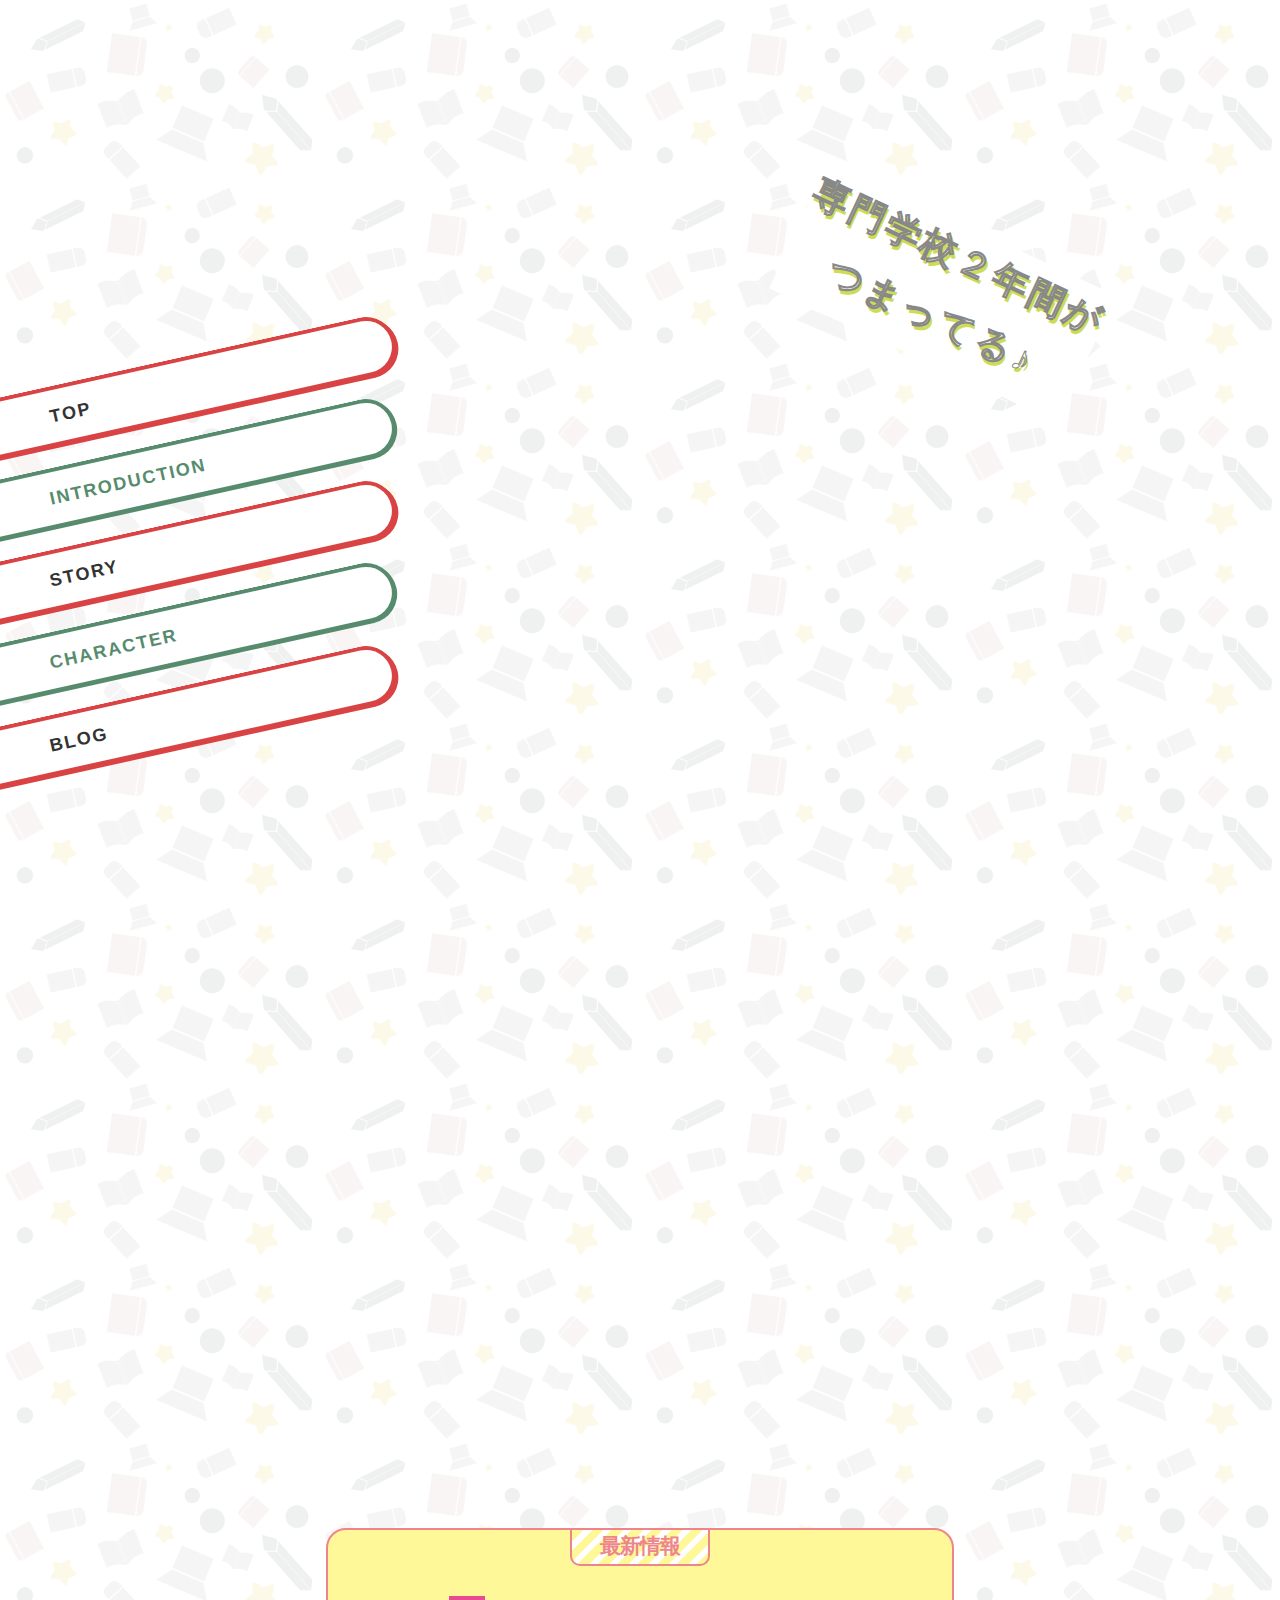
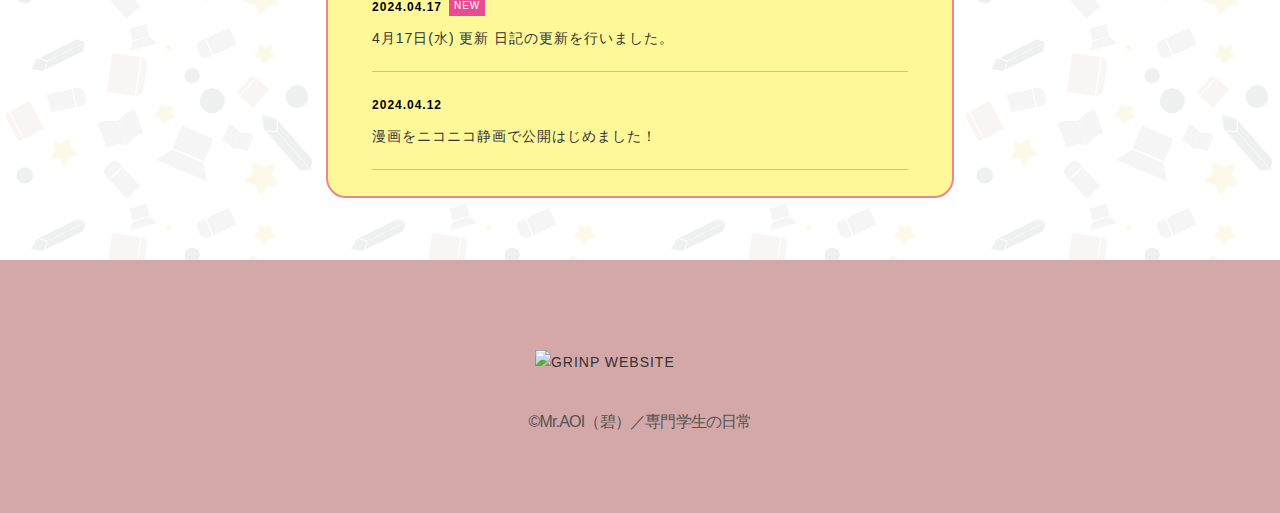
==== index.html @ 6075c00b "nav帯微修正" ====
<!DOCTYPE html>
<html lang="ja">

<head>
    <meta charset="utf-8">
    <title>専門学生の日常　-Senmongakusei no nichijo-</title>
    <meta name="description" content="専門学生の日常のコンセプトサイトです">

    <meta name="viewport" content="width=device-width,initial-scale=1.0">
    <!--==============レイアウトを制御する独自のCSSを読み込み===============-->
    <link rel="stylesheet" type="text/css"
        href="https://coco-factory.jp/ugokuweb/wp-content/themes/ugokuweb/data/reset.css">
    <link rel="stylesheet" type="text/css" href="css/style.css">
    <link rel="stylesheet" type="text/css" href="css/mobile.css">
    <link rel="stylesheet" type="text/css" href="css/nav.css">

</head>


<body>
    <div class="wrapper">
        <header id="header">
            <div class="hlogo"><span class="logo"><span class="hd">専門学生の日常</span></span></div>


            <div class="openbtn1"><span></span><span></span><span></span></div>



        </header>
        <section class="two-column">
            <nav class="pc-nav">
                <div class="pc-nav-div"><!--ナビの数が増えた場合縦スクロールするためのdiv※不要なら削除-->
                    <!--<ul> -->
                    <ul class="kaiten">
                        <li class="headerNavLists__item"><a class="navLink" href="index.html"><span class="navTxt">Top</span></a></li>
                       <!-- <li class="headerNavLists__item"><a class="navLink" href=""><span class="navTxt">About</span></a></li>-->
                        <li class="headerNavLists__item"><a class="navLink" href="intro.html"><span class="navTxt">Introduction</span></a></li>
                        <li class="headerNavLists__item"><a class="navLink" href="story.html"><span class="navTxt">Story</span></a></li>
                        <li class="headerNavLists__item"><a class="navLink" href="chara.html"><span class="navTxt">Character</span></a></li>
                        <li class="headerNavLists__item"><a target="_blank" rel="noopener noreferrer" class="navLink"
                                href="https://senmongakkou.blog"><span class="navTxt">Blog</span></a></li>
                    </ul>
                </div>
            </nav>
            <div class="key-visual"><!--キービジュアルArea　はじめ-->

                <div class="frame">
                    <div class="character-sub">
                        <div class="fuchidori">専門学校２年間が<br>つまってる♪</div>
                    </div>
                    <div class="overlap-group">
                        <img class="tobitani fadeUp delay-time04"src="img/character/tobitani.png" />
                        <img class="nanase fadeUp delay-time08" src="img/character/nanase.png" />
                        <img class="mashiro fadeUp delay-time06" src="img/character/mashiro.png" />
                        <img class="momoe fadeUp delay-time04" src="img/character/momoe.png" />       
                        <img class="shimoduki fadeUp delay-time10" src="img/character/shimoduki.png" />
                        <img class="syakeyama fadeUp delay-time02"  src="../img/character/syakeyama.png" />
                    </div>
                    <!--キービジュアルArea　おわり-->
                </div>
            </div>
        </section>
        <main id="main">

            <section><!--最新情報Area　はじめ-->

                <div class="sp_twitterWidget">
                    <h2 class="twi_h2"><span>最新情報</span></h2>

                        <div class="update-block scroller">
                            <dl class="update-box clearfix">
                                <dt class="update-date">2024.04.17</dt>
                                <dt class="update-new">NEW</dt>
                                <dd class="update-text"><a href="news/news20240222_01.html">4月17日(水) 更新
                                        日記の更新を行いました。</a></dd>
                            </dl>
                            <dl class="update-box clearfix">
                                <dt class="update-date">2024.04.12</dt>
                                <dd class="update-text"><a href="news/news20240112_01.html">漫画をニコニコ静画で公開はじめました！</a>
                                </dd>
                            </dl>
                            <dl class="update-box clearfix">
                                <dt class="update-date">2024.04.09</dt>
                                <dd class="update-text"><a href="10th/popup/">AmazonKindleでリサイズ版を公開中！</a></dd>
                            </dl>
                    </div>
                </div>
                <!--最新情報Area　おわり-->
            </section>

            <!--<section>--> <!--キャラ配置１--><!-- 
           <div class="mv_chara_momiji mv">
                <div class="mv_layer js-pmv layer02b" deta-depth="0.5">
                    <div class="mv_layerIn">
                        <picture>
                            <source srcset="./img/character/momoe.png" type="image">
                            <img src="./img/character/Resized/momoe.png">
                        </picture>
                    </div>
                </div>
                <div class="mv_layer js-pmv layer02b" deta-depth="0.7">
                    <div class="mv_layerIn">
                        <picture>
                            <source srcset="./img/character/nanase.png" type="image">
                            <img src="./img/character/Resized/nanase.png">
                        </picture>
                    </div>
                </div>
            </div>
        </section>-->
            <!--<section>--> <!--キャラ紹介ページArea--><!-- 
            <h2>Area 4</h2>
            <div class="container">
                <dl class="chara_syoukai">
                    <dt class="chara_syokai_contain">
                        <dd class="chara_item c_nanase">
                            <div class="picture c_nanase"> <img src="img/character/nanase.png"></div>
                            <p class="text">
                                シベリアン・ハスキーは、スピッツ族に属する犬種で、エスキモー犬の一種。<br>黒、黒青色、茶褐色、白までさまざまな色があり、真っ白なシベリアン・ハスキーはホワイト・ハスキーと呼ばれています。<br>また、どの色もお腹だけは白いものが多いです。
                            </p>
                        </dd>
                        <dd class="chara_item c_momoe">
                            <div class="picture c_momoe"> <img src="img/character/momoe.png"></div>
                            <p class="text">
                                シベリアン・ハスキーは、スピッツ族に属する犬種で、エスキモー犬の一種。<br>黒、黒青色、茶褐色、白までさまざまな色があり、真っ白なシベリアン・ハスキーはホワイト・ハスキーと呼ばれています。<br>また、どの色もお腹だけは白いものが多いです。
                            </p>
                        </dd>
                    </dt>
                </dl>
        </section>-->

            <!-- <section>--><!--日記例--><!-- 
            <div class="daily">
                <table summary="List_month">
                    <tbody>
                        <tr class="day">
                            <td class="read">
                                <div class="title">
                                    <a href="../story/01.html">4月</a>
                                </div>
                            </td>
                        </tr>
                    </tbody>
                </table>
          
                        <dd class="day">XX日
                            <p>12日</p>
                            <img src="dummy">
                            <p>この日は入学式、入学式緊張した～</p>
                            <div claas="button">この話を読む</div>
                        </dd>
                        <dd class="day">YY日
                            <p>15日</p>
                            <img src="dummy">
                            <p>この日は初授業、緊張した～</p>
                            <div claas="button">この話を読む</div>
                        </dd>
                    </dt>
            </div>

        </section>-->
            <!--/main-->
        </main>

        <footer id="footer">
            <!-- 	<div class="pc_mov">
                <div class=pc_mov_bgWrap>
                    <div id="btn_pc_mov_bgWrap"><div id="btn_pc_mov_bg"></div></div>
                </div>
                <button id="btn_pc_mov" class="js-movPlay"><span class="hd">PLAY MOVIE</span></button>
            </div> -->
            <!--   <div class="sp toTop"><a href="#" class="js-anchor"><span class="hd">Topへ戻る</span></a></div>-->
            <!--share用アイコン（工事中）
        <dl class="shareWrap js-shareWrap">
            <dt class="share_ttl">Share</dt>
            <dd class="shareLists__item is-twitter"><a href="URLHERE"
                    onclick="window.open(encodeURI(decodeURI(this.href)), 'tweetwindow', 'width=650, height=470, personalbar=0, toolbar=0, scrollbars=1, sizable=1'); return false;"
                    rel="nofollow" class="shareLists__link"><span class="hd">Twitter share</span></a></dd>
            <dd class="shareLists__item is-facebook"><a href="URLHERE"
                    onclick="window.open(this.href, 'FBwindow', 'width=650, height=450, menubar=no, toolbar=no, scrollbars=yes'); return false;"
                    class="shareLists__link"><span class="hd">Facebook share</span></a></dd>
            <dd class="shareLists__item is-line"><a href="URLHERE"
                    onclick="window.open(encodeURI(decodeURI(this.href)), 'linewindow', 'width=550, height=520,personalbar=0,toolbar=0,scrollbars=1,resizable=1'); return false;"
                    target="_blank" class="shareLists__link"><span class="hd">LINE share</span></a></dd>
        </dl>

        -->
            <div class="authorLink">
                <a href="http://grin.oops.jp/" title="GRINP Website" target="_blank" class="ah"><img width="50%"
                        src="./img/common/header.jpg" alt="GRINP WEBSITE"></a>
            </div>
            <p class="copyright">©Mr.AOI（碧）／専門学生の日常<br><br>
                <!--cookiepolicy <a href=""
                target="_blank">クッキーポリシーについて</a>-->

            </p>
        </footer>
    </div>
    <script src="https://code.jquery.com/jquery-3.4.1.min.js"
        integrity="sha256-CSXorXvZcTkaix6Yvo6HppcZGetbYMGWSFlBw8HfCJo=" crossorigin="anonymous"></script>
    <!--<script src="https://coco-factory.jp/ugokuweb/wp-content/themes/ugokuweb/data/5-1-14/js/5-1-14.js"></script>-->
    <script src="js/humbger.js"></script>
    <!--
  <script src="https://code.jquery.com/jquery-2.2.4.min.js"
  integrity="sha256-BbhdlvQf/xTY9gja0Dq3HiwQF8LaCRTXxZKRutelT44=" crossorigin="anonymous"></script>
  <script src="https://coco-factory.jp/ugokuweb/wp-content/themes/ugokuweb/data/5-1-14/js/5-1-14.js"></script>
-->
</body>

</html>
---- css/mobile.css ----
body,
div,
dl,
dt,
dd,
ul,
ol,
li,
p,
h1,
h2,
h3,
h4,
h5,
h6,
th,
td,
pre,
code,
blockquote,
form,
fieldset,
legend,
input,
textarea,
figcaption,
figure {
  margin: 0;
  padding: 0;
}

html,
body,
div,
span,
applet,
object,
iframe,
h1,
h2,
h3,
h4,
h5,
h6,
p,
blockquote,
pre,
a,
abbr,
acronym,
address,
big,
cite,
code,
del,
dfn,
em,
img,
ins,
kbd,
q,
s,
samp,
small,
strike,
strong,
sub,
sup,
tt,
var,
b,
u,
i,
center,
dl,
dt,
dd,
ol,
ul,
li,
fieldset,
form,
label,
legend,
table,
caption,
tbody,
tfoot,
thead,
tr,
th,
td,
article,
aside,
canvas,
details,
embed,
figure,
figcaption,
footer,
header,
hgroup,
menu,
nav,
output,
ruby,
section,
summary,
time,
mark,
audio,
video,
main {
  margin: 0;
  padding: 0;
  border: 0;
}

* {
  margin: 0;
  padding: 0;
  box-sizing: border-box;
  max-height: 999999px;
  outline: none;
}

h1,
h2,
h3,
h4,
h5,
h6 {
  font-size: 100%;
  font-weight: normal;
}

/*文字を非表示クラス*/
.hd {
  display: block;
  width: 0;
  height: 0;
  overflow: hidden;
}


body {
  -webkit-text-size-adjust: 100%;
  background-color: #fff;
  color: #535353;
  font-family: YakuHanRP, 'M PLUS Rounded 1c', "Yu Gothic", YuGothic, "Hiragino Kaku Gothic ProN", "メイリオ", Meiryo, sans-serif;
  font-feature-settings: "palt";
  font-size: 14px;
  font-weight: 400;
  letter-spacing: 0.07em;
  line-height: 1.8;
  word-wrap: break-word;
}

.wrapper {
  background-image: url("../img/common/bg.png");
  ;
  background-size: 25%;

  background-repeat: repeat;
  z-index: -99999;

  /*透明度をあげる*/
  background-color: rgba(255, 255, 255, 0.8);
  background-blend-mode: lighten;
}

#main {
  position: relative;
  margin: 0 auto;

}

/*=============================================================================*/
/*TITLE:Logo*/
/*ABOUT:ヘッダーのタイトルロゴ*/
/**/
/*=============================================================================*/
#header{
  display:flex;
   width: 100%;
  position: relative;
  height: 18vh;
}




.hlogo {
  /*ロゴ背景*/
  height: inherit;
  display: flex;
  z-index: 2;
   width: 64%;
  /*border-width: 0.5334vw;
  border-left-width: 0px;
  padding: 0 3.7334% 3.0667% 2.9334%;
/*s  margin-top: 11px;*/
top:50px;
right:100px;
margin:calc(50% - 50vw);
margin-left:10vw;
margin-top:50px;
}

.logo {
  display: flex;
  width: 400px;
  /*height:150px;*/
 /* padding-top: 86px;*/
  background: url(../img/common/logo.png) no-repeat center / 80%;
  /*contain*/
  /* 単一の画像、中央寄せかつ縮小 */
  position: relative;
  right: 10px;
  z-index: 2;
  padding-top: 14.3112%;
  margin-top:40px;
  margin:calc(50% - 50vw);
  margin-left:-10vw;
}


@media screen and (max-width: 767px) {
#header{
  display:flex;
   width: 100%;
  position: relative;
  height: 18vh;
}

  .hlogo {
    /*ロゴ背景*/
    height: inherit;
    display: flex;
    z-index: 2;
     width: 64%;
    /*border-width: 0.5334vw;
    border-left-width: 0px;
    padding: 0 3.7334% 3.0667% 2.9334%;
  /*s  margin-top: 11px;*/
  top:50px;
  right:100px;
  margin:calc(50% - 50vw);
  margin-left:10vw;
  margin-top:70px;
  }

  .logo {
    /*width: 1250px;*/
    display: flex;
    padding-top: 14.3112%;
    margin-top:40px;
    margin:calc(50% - 50vw);
  }
}




/*=============================================================================*/
/*TITLE:Kanban*/
/*ABOUT:サブタイトル*/
/**/
/*=============================================================================*/

.kanban{
  margin:0px auto;
  padding:50px 0;
  width: 60%;
}
@media screen and (max-width:749px){
  .kanban{
    margin:0px auto;
    padding:50px 0;
    width: 50%;
  }
}





/*=============================================================================*/
/*TITLE:NEWS*/
/*ABOUT:ニュースセクションのCSS*/
/**/
/*=============================================================================*/
a:link {
  text-decoration: none;
  color: #333333;
}

a:visited {
  text-decoration: none;
  color: #333333;
}

a:hover {
  text-decoration: underline;
  color: #333333;
}

a:active {
  text-decoration: underline;
  color: #333333;
}


  .twi_h2 {
    position: absolute;
    top: 0px;
    left: calc(50% - 70px);
    width: 140px;
    height: 36px;
    border: 2px solid #ee858c;
    border-top-width: 0;
    border-bottom-right-radius: 10px;
    border-bottom-left-radius: 10px;
    background-image: repeating-linear-gradient(-45deg, #fff899, #fff899 8px, transparent 0, transparent 14px);
    background-color: #fff;
    font-size: 1.3rem;
    line-height: 1;
    font-weight: 800;
    letter-spacing: -0.05em;
    text-align: center;
    color: #ee858c;
    padding-top:6px;
  }

  .sp_twitterWidget {
    width: 70%;
    margin: 7.3334% auto 7%;
    /* padding: ;*/
    border-radius: 20px;
    border: 2px solid #ee858c;
    position: relative;
    background-color: #fff899;
    padding: 42px 3.2% 24px;
    z-index: 3;
  }
  .update-block{
	/*	width: 450px;*/
		height: 305px;
		margin: 0 auto;
		padding: 25px 15px 0;
		overflow: auto;
		overflow-style: none; 
	}
	.update-block::-webkit-scrollbar {
		display: none;
	}
	.update-box{
		margin:0 0 1.6em;
		padding-bottom:1em;
		border-bottom:1px solid #bebebe;
	}
	.update-date{
		font-size:12px;
		font-weight: bold;
		color: #000;
		float: left;
		padding-bottom: 0.8em;
	}
	.update-new{
		font-size:10px;
		padding: 0.1em 0.5em;
		background: #e84b91;
		color: #ffffff;
		margin: -0.1em 0.7em 0 0.7em;
		float: left;
	}
	.update-text{
		font-size:14px;
		color: #000;
		line-height:1.5em;
		clear: both;
		padding-bottom: 0.6em;
	}



@media screen and (max-width: 767px) {
  .sp_twitterWidget {
    width: 85.3334%;
    margin: 7.3334% auto 7%;
    /* padding: ;*/
    border-radius: 20px;
    border: 2px solid #ee858c;
    position: relative;
    background-color: #fff899;
    padding: 42px 3.2% 24px;
    z-index: 3;
  }
}

@media screen and (max-width: 767px) {
  .twi_h2 {
    height: 32px;
    padding-bottom:6px;
  }
}



/*更新履歴のCSS*/
@media (max-width: 767px) {
  .update-block {
    width: 90%;
    height: 14em;
    margin: 0 auto;
    overflow: auto;
  }
}

@media (max-width: 767px) {
  .update-box {
    margin: 1.4em 0 1.4em;
    padding-bottom: 1em;
    border-bottom: 1px solid #bebebe;
    font-weight: bold;
  }
}

@media (max-width: 767px) {
  .update-date {
    font-size: 0.7em;
    color: #000;
    float: left;
    padding-bottom: 0.8em;
  }
}

@media (max-width: 767px) {
  .update-new {
    font-size: 10px;
    padding: 0.1em 0.5em;
    background: #e95194;
    color: #ffffff;
    margin: -0.1em 0.7em 0 0.7em;
    float: left;
  }
}

@media (max-width: 767px) {
  .update-text {
    font-size: 0.8em;
    font-weight: normal;
    color: #000;
    line-height: 1.5em;
    clear: both;
    padding-bottom: 0.6em;
  }
}

.clearfix:after {
  content: "";
  clear: both;
  display: block;
}

/*スクロールバー加工*/
.scroller {
 /* width: 400px;*/
  height: 200px;
  overflow-y: scroll;
  scrollbar-color: rebeccapurple green;
  scrollbar-width: thin;
}



/*copyright*/



/*=============================================================================*/
/*TITLE:sharelist*/
/*ABOUT:シェアアイコン（SNS)*/
/**/
/*=============================================================================*/
/**
 * shareLists
 */
.shareLists {
  display: flex;
}



@media screen and (max-width: 767px) {
  .share_ttl {
    width: 100%;
    text-align: center;
    font-size: 1.2rem;
    margin-right: 0;
    margin-bottom: 18px;
  }
}

/* item */
.shareLists__item {
  width: 20px;
  height: 20px;
  margin: 0 10px;
}

@media screen and (max-width: 767px) {
  .shareLists__item {
    width: 32px;
    height: 32px;
    margin: 0 20px;
  }
}


/* link */
.shareLists__link {
  display: flex;
  align-items: center;
  justify-content: center;
  width: 100%;
  height: 100%;
  position: relative;
  text-decoration: none;
}

@media screen and (min-width: 768px) {
  .shareLists__link {
    transition: transform .4s ease;
  }

  .shareLists__link:hover {
    transform: translateY(-3px);
  }
}


@media screen and (max-width: 767px) {

  .shareLists__item.is-twitter .shareLists__link:before,
  .shareLists__item.is-facebook .shareLists__link:before,
  .shareLists__item.is-line .shareLists__link:before {
    width: 40px;
    height: 40px;
  }
}





/*    mask-image: url(../img/common/icon_line.svg);で考えること*/
.shareLists__item.is-twitter .shareLists__link:before {
  width: 40px;
  height: 40px;
  -webkit-mask-image: url(../img/common/star.svg);
  mask-image: url(../img/common/star.svg);
}

.shareLists__item.is-facebook .shareLists__link:before {
  width: 40px;
  height: 40px;
  -webkit-mask-image: url(../img/common/star.svg);
  mask-image: url(../img/common/star.svg);
}

.shareLists__item.is-line .shareLists__link:before {
  width: 40px;
  height: 40px;
  -webkit-mask-image: url(../img/common/star.svg);
  mask-image: url(../img/common/star.svg);

}

.shareLists__link:hover:before {
  background-color: #ff0000;
}

.shareLists__link:before {
  content: "";
  background-color: #b0ffa5;
  display: block;
  -webkit-mask-repeat: no-repeat;
  mask-repeat: no-repeat;
  -webkit-mask-position: center;
  mask-position: center;
  -webkit-mask-size: 100%;
  mask-size: 100%;
  transition: background-color .4s ease;
}



/*=============================================================================*/
/*TITLE:chara_item*/
/*ABOUT:キャラクター紹介のセクション*/
/*▼注意点▼*/
/*chara_item>各キャラ固有設定*/
/*各キャラ固有設定>text*/
/*=============================================================================*/
/*chara紹介？*/
/*ずらしてデザイン*/
img {
  width: 100%;
  height: auto;
}

.chara_item {
  max-width: 900px;
  height: 1000px;
  width: 100%;
  margin: 50px auto;
  position: relative;
}

.chara_syoukai {
  margin: 0 1.5em;
}


.chara_item .picture:after {
  content: "";
  position: absolute;
  /*キャラクターの固有色影の位置*/
  right: -15px;
  bottom: 15px;
  opacity: calc(0.8);
  /*透明度*/

  display: block;
  -webkit-mask-repeat: no-repeat;
  mask-repeat: no-repeat;
  -webkit-mask-position: center;
  mask-position: center;
  -webkit-mask-size: 100%;
  mask-size: 100%;
  transition: background-color .4s ease;
  z-index: -1;
}




/*
.chara_item .rotate10{
  transform-origin: center;
  rotate: -10deg;
}
*/
.chara_item .transByImg {
  width: 200%;
  /*キャラクター幅だと、ノートの切れ端が途中で切れるので幅を拡大する*/
  position: relative;
  top: 40px;
  transform: translateY(400px);


}

@media screen and (max-width: 670px) {
  .chara_item .transByImg {
    transform: translateY(200px);
  }
}

@media screen and (max-width: 300px) {

  /*使うかわからないけど*/
  .chara_item .transByImg {
    transform: translateY(50px);
  }
}

.picture {
  height: inherit;
  /*★★連動箇所*/
  bottom: 40px;
  flex-shrink: 0;
  text-align: center;
  margin: 0 auto;
  position: relative;
  z-index: -11;
  filter: drop-shadow(16px -2px 0 rgba(0, 0, 0, 0.2));

}


/*キャラクタービジュアル（個別指定)*/
.chara_item .c_nanase:after {
  width: 100%;
  height: 100%;
  background-color: #856964;
  -webkit-mask-image: url(../img/character/nanase.png);
  mask-image: url(../img/character/nanase.png);
}

.c_momoe:after {
  width: 100%;
  height: 100%;
  background-color: #2c3672;
  -webkit-mask-image: url(../img/character/momoe.png);
  mask-image: url(../img/character/momoe.png);
}

/*dot模様をつけれないかなー？とか思ったけどわからん　
  .c_momoe:after{
    width: 100%;
    height: 100%;
    background-color: yellow;
    -webkit-mask-image: url(../img/common/dotted-mask.svg) luminance;
    mask-image: url(../img/common/dotted-mask.svg) luminance;
    mask-repeat: space;
}

*/
/*
  .picture::after {
    content: " ";
    position: absolute;
    right: -30px;
    bottom: -30px;
    width: 100%;
    height: 100%;
    background-color: #797777;
    z-index: -1;
  }
  */

/*キャラクター本文（共通）*/




.chara_head {
  /* 最小1.8rem | SP:2rem | TB:2.5rem | PC:3rem | 最大3.2rem */
  /*font-size: 24px;/*clamp(1.8rem, calc(1.25vw + 1.5rem), 3.2rem);*/
  line-height: 1.4091;
  font-weight: 800;
  margin-bottom: 24px;
}




.chara_head_name {
  font-family: "Zen Maru Gothic", serif;
  font-weight: 400;
  font-style: normal;
  margin-bottom: 40px;

  /* 最小1.8rem | SP:2rem | TB:2.5rem | PC:3rem | 最大3.2rem */
  font-size: clamp(28px, calc(1.25vw + 36px), 48px);

  line-height: 1.4091;
  font-weight: 800;
  color: #965d5d;
}

.chara_head_name_kana {
  font-family: "Manrope", sans-serif;
  font-optical-sizing: auto;
  font-weight: 300;
  /*200-800*/
  letter-spacing: 0.1em;
  font-stretch: semi-condensed;
  font-style: normal;
  color: pink;

  font-size: clamp(24px, calc(1.25vw + 18px), 36px);
  top: -10px;
  left: 30px;
  position: relative;
}

/*キャラクター本文（個別）*/
.c_nanase {
  color: #965d5d;
}

.img_nanase {
  width: 50%;
  height: inherit;
  margin: 0 auto;
  background-size: 100%;
  background-image: url(../img/character/mashiro_2.png);
}

.img_tobitani{
  width: 25%;
  height: inherit;
  margin: 0 auto;
  background-size: 100%;
  background-image: url(../img/character/tobitani_2.png);
}




.text {
  position: relative;
  left: -25%;
  ;
  margin: 0 auto;

  line-height: 1.8;
 /* font-size: 18px;*/
  z-index: 1;
  display: inline-block;
  flex-direction: column;

  padding: 40px;
  /*★★連動箇所*/

  text-align: left;


  background-image: url("../img/character/text_bg.png");
  background-repeat: repeat-y;
  background-size: 100%;
  filter: drop-shadow(10px 10px 0px rgb(155, 152, 124, 0.15));
  filter: drop-shadow();

  transform-origin: left top;
  /*基準左上*/
  rotate: -10deg;

}


.text p {
  /*キャラ紹介の本文部分*/
  font-size: 18px;
  font-weight: 400;
  line-height: 2.0em;
  color: #965d5d;
  box-sizing: border-box;
  margin-top: 50px;
}

@media screen and (min-width:400px) and (max-width: 800px) {
  /*使うかわからないけど*/

  .text {
    position: relative;
    left: -25%;
   /* width: 350px;*/
    margin: 0 auto;
    line-height: 1.8;
   /* font-size: 60px;*/
    z-index: 1;
    display:inline-block;
    flex-direction: column;

    padding: 40px;
    /*★★連動箇所*/
    text-align: left;
    background-image: url("../img/character/text_bg.png") ;
    background-repeat: repeat-y;
    background-size: 100%;
 
    filter: drop-shadow(10px 10px 0px rgb(155, 152, 124, 0.15));
    filter: drop-shadow();

    transform-origin: left top;
    /*基準左上*/
    rotate: -10deg;
    
 
  }


  .chara_head {
    /* 最小1.8rem | SP:2rem | TB:2.5rem | PC:3rem | 最大3.2rem */
    /*font-size: 24px;/*clamp(1.8rem, calc(1.25vw + 1.5rem), 3.2rem);*/
    line-height: 1.4091;
    font-weight: 800;
    margin-bottom: 0px;
  }

  .chara_head_name {
    font-family: "Zen Maru Gothic", serif;
    font-weight: 400;
    font-style: normal;
    margin-bottom: 10px;

    /* 最小1.8rem | SP:2rem | TB:2.5rem | PC:3rem | 最大3.2rem */
    font-size: 36px ;
    line-height: 1.4091;
    font-weight: 800;
    color: #965d5d;
 
  }

  .chara_head_name_kana {
    font-family: "Manrope", sans-serif;
    font-optical-sizing: auto;
    font-weight: 300;
    /*200-800*/
    letter-spacing: 0.1em;
    font-stretch: semi-condensed;
    font-style: normal;


    font-size: 24px;
    left: 10px !important;
    position: relative;
 
  }

  .text p {
    /*キャラ紹介の本文部分*/
    font-size: 16px;
    font-weight: 400;
    line-height: 2.0em;
    color: #965d5d;
    height: auto;
    box-sizing: border-box;
    margin-top: 40px;
  }
}

@media screen and (max-width: 400px) {
  /*使うかわからないけど*/

  .text {
    position: relative;
    left: -25%;
    ;
    margin: 0 auto;

    line-height: 1.8;
   /* font-size: 18px;*/
    z-index: 1;
    display: inline-block;
    flex-direction: column;

    padding: 10px;
    /*★★連動箇所*/

    text-align: left;


    background-image: url("../img/character/text_bg.png");
    background-repeat: repeat-y;
    background-size: 100%;
    filter: drop-shadow(10px 10px 0px rgb(155, 152, 124, 0.15));
    filter: drop-shadow();

    transform-origin: left top;
    /*基準左上*/
    rotate: -10deg;
   
  }


  .chara_head {
    /* 最小1.8rem | SP:2rem | TB:2.5rem | PC:3rem | 最大3.2rem */
    /*font-size: 24px;/*clamp(1.8rem, calc(1.25vw + 1.5rem), 3.2rem);*/
    line-height: 1.4091;
    font-weight: 800;
    margin-bottom: 0px;
  }

  .chara_head_name {
    font-family: "Zen Maru Gothic", serif;
    font-weight: 400;
    font-style: normal;
    margin-bottom: 10px;

    /* 最小1.8rem | SP:2rem | TB:2.5rem | PC:3rem | 最大3.2rem */
    font-size: 10px ;
    line-height: 1.4091;
    font-weight: 800;
    color: #965d5d;
  }

  .chara_head_name_kana {
    font-family: "Manrope", sans-serif;
    font-optical-sizing: auto;
    font-weight: 300;
    /*200-800*/
    letter-spacing: 0.1em;
    font-stretch: semi-condensed;
    font-style: normal;


    font-size: 9px !important;
    top: -10px;
    left: 10px !important;
    position: relative;
  }

  .text p {
    /*キャラ紹介の本文部分*/
    font-size: 5px;
    font-weight: 400;
    line-height: 2.0em;
    color: #965d5d;
    height: auto;
    box-sizing: border-box;
    margin-top: 5px;
  }
}



/*.c_nanase .text {
    color: #000000;
    background: #fff6e3;
    border: 10px solid #81381d;
    border-left-width: 0px;
    border-top-width: 0px;
    border-radius: 10vw;
    border-bottom-right-radius: 10vw;
  }
  */

.c_momoe .text {
  color: #000000;
  background: #eae4ff;
  border: 10px solid #2f1d81;
  border-left-width: 0px;
  border-top-width: 0px;
  border-radius: 100px;
  border-bottom-right-radius: 100px;
}



/*
.chara_head_name{
color:blue;
}
.chara_head_name_kana
{
color:pink;
font-size: 12px;;
}
.chara_head_lines
{
color:red;
}
*/




/*=============================================================================*/
/*TITLE:key_visual_character*/
/*ABOUT:キービジュアルのつけたし文字*/
/*様々なキャッチコピーや文言を表記する*/
/*=============================================================================*/

.character-sub .fuchidori{
  /*フォント*/
  font-family: "Zen Maru Gothic", sans-serif;
  font-size: 36px;
  font-weight: 800;
  font-style: normal;
  letter-spacing: 0.1em;


  width: fit-content;
  position: relative;
  top: 60px;
  left: 400px;
  transform-origin: center;
  transform: rotate(25deg);

  background: #fff;
  text-align: center;

}

.fuchidori {
  font-weight: bold;
  font-size: 70px;
  color: rgba(0, 0, 0, 0);
  text-shadow: 3px 3px 0 #cd5;
  -webkit-text-stroke: 1px #888;
  padding: 0 0 10px;
}

.fuchidori2 {
  font-weight: bold;
  font-size: 60px;
  color: rgba(0, 0, 0, 0);

  text-shadow: 3px 3px 0 #9db;
  -webkit-text-stroke: 1px #888;
  
}

/*=============================================================================*/
/*TITLE:key_visual*/
/*ABOUT:キービジュアル*/
/*figmaからHTML,CSS生成のため絶対値で設定している*/
/*=============================================================================*/
/*figma->トップ*/



.frame .overlap-group {
  position: relative;
  width: 748px;
  height: 1322px;
  top: 5px;
  left: 20px;
  margin:0 auto;
}

.frame .syakeyama {
  position: absolute;
  width: 435px;
  height: 644px;
  top: 58px;
  left: 0;
  object-fit: cover;
}

.frame .tobitani {
  position: absolute;
  width: 465px;
  height: 662px;
  top: 534px;
  left: 24px;
  object-fit: cover;
}

.frame .momoe {
  position: absolute;
  width: 310px;
  height: 620px;
  top: 702px;
  left: 191px;
  object-fit: cover;
}

.frame .mashiro {
  position: absolute;
  width: 353px;
  height: 823px;
  top: 0;
  left: 85px;
  object-fit: cover;
}

.frame .nanase {
  position: absolute;
  width: 414px;
  height: 777px;
  top: 126px;
  left: 334px;
  object-fit: cover;
}

.frame .shimoduki {
  position: absolute;
  width: 449px;
  height: 582px;
  top: 364px;
  left: 276px;
  object-fit: cover;
}

@media screen  and (max-width:769px){
  .frame .overlap-group {
    position: relative;
    width: 748px;
    height: 1322px;
    top: 5px;
    left: 20px;
  }
  
  .frame {
    width: 768px;
    height: 1378px;
  
  }
}

/*=============================================================================*/
/*TITLE:footer*/
/*ABOUT:フッターのCSS*/
/**/
/*=============================================================================*/
#footer {
  position: relative;
  height: auto;
  padding: 32px 0 48px;
}

@media screen and (max-width: 767px) {
  #footer {
    position: relative;
    height: auto;
    padding: 32px 0 48px;
  }
}

#footer {
  background: #d4a8a8;
}


@media screen and (max-width: 767px) {
  .shareWrap {

    flex-wrap: wrap;
    justify-content: center;
    position: relative;
    bottom: unset;
    left: unset;
  }
}

.shareWrap {
  display: flex;
  text-align: center;
  bottom: 14px;
  z-index: 10;
}



.authorLink a {
  display: block;
}


/** FOOTER BNR **/
.authorLink {
  position: relative;
  margin:0 auto;
  width: 210px;
 /* bottom: 12px;

  height: 52.5px;*/
  z-index: 5;
}

.authorLink a {
  display: block;
}

.authorLink a img {
  width: 100%;
}

.authorLink {
  position: relative;
  margin: 58px auto 0;
}

.copyright {
  padding-top: 32px;
  font-size: 1rem;
  right: unset;
  bottom: unset;
  width: 100%;
  text-align: center;
  position: relative;
  letter-spacing: -0.05em;
}

@media screen and (max-width: 767px) {
  .authorLink {
    position: relative;
    margin: 58px auto 0;
  }

  .copyright {
    padding-top: 16px;
    font-size: 1rem;
   
}
}
@media screen and (min-width:767px){
  .pc-main{
   /* display: flex;*/
    position: relative;
    width: 60%;
    margin-left:5%;
}
}


/*=============================================================================*/
/*TITLE:キャラアニメーション*/
/*ABOUT:下からキャラがアニメーションする*/
/**/
/*=============================================================================*/

/*キャラのアニメーション*/
/* 下から */

.fadeUp{
  animation-name:fadeUpAnime;
  animation-duration:0.5s;
  animation-fill-mode:forwards;
  opacity:0;
  }
  
  @keyframes fadeUpAnime{
    from {
      opacity: 0;
    transform: translateY(100px);
    }
  
    to {
      opacity: 1;
    transform: translateY(0);
    }
  }

  .delay-time02{
    animation-delay: 0.2s;
    }
    
    .delay-time04{
    animation-delay: 0.4s;
    }

    .delay-time06{
      animation-delay: 0.6s;
      }

      .delay-time08{
        animation-delay: 0.8s;
        }
        .delay-time10{
          animation-delay: 1.0s;
          }
          .item{
          position: absolute;
          transition: all .1s; 
          z-index: 5;}

          .wrap{
            position: relative;
            perspective: 50em;
          }


          /*https://bagelee.com/programming/perspective-mouse-interaction/*/
          /*マウスで動くアニメーション（まだ動かない。原因わからん）*/
.wrap{
  position: relative;
  perspective: 50em; 
}
---- css/nav.css ----
/*========= ナビゲーションのためのCSS ===============*/

#g-nav {
    /*position:fixed;にし、z-indexの数値を大きくして前面へ*/
    position: fixed;
    z-index: 999;
    /*ナビのスタート位置と形状*/
    top: 0;
    right: -120%;
    width: 100%;
    height: 100vh;
    /*ナビの高さ*/
    background: #999;
    /*動き*/
    transition: all 0.6s;
    background: rgba(107, 44, 44, 0.7);
    /*背景を少し透過させる*/
    padding: 200px 0;
}

/*アクティブクラスがついたら位置を0に*/
#g-nav.panelactive {
    right: 0;
    opacity: 1;
    z-index: 999;
}

/*ナビゲーションの縦スクロール*/
#g-nav.panelactive #g-nav-list {
    /*ナビの数が増えた場合縦スクロール*/
    /*position: fixed;*/
    z-index: 999;
    width: 100%;
    height: 100vh;
    /*表示する高さ*/
    overflow: auto;
    -webkit-overflow-scrolling: touch;
}

/*========= ボタンのためのCSS ===============*/
@media screen and (max-width:479px) {


    .openbtn1 {
        position: fixed;
        z-index: 9999;
        /*ボタンを最前面に*/
        top: 10px;
        right: 10px;
        cursor: pointer;
        width: 50px;
        height: 50px;
    }

    /*×に変化*/
    .openbtn1 span {
        display: inline-block;
        transition: all .4s;
        position: absolute;
        left: 14px;
        height: 3px;
        border-radius: 2px;
        background-color: #666;
        width: 45%;
    }

    .openbtn1 span:nth-of-type(1) {
        top: 15px;
    }

    .openbtn1 span:nth-of-type(2) {
        top: 23px;
    }

    .openbtn1 span:nth-of-type(3) {
        top: 31px;
    }

    .openbtn1.active span:nth-of-type(1) {
        top: 18px;
        left: 18px;
        transform: translateY(6px) rotate(-45deg);
        width: 30%;
    }

    .openbtn1.active span:nth-of-type(2) {
        opacity: 0;
    }

    .openbtn1.active span:nth-of-type(3) {
        top: 30px;
        left: 18px;
        transform: translateY(-6px) rotate(45deg);
        width: 30%;
    }

}


/*ナビゲーション*/


/*リストのレイアウト設定*/

#g-nav li {
    list-style: none;
    text-align: center;
}

#g-nav li a {
    color: #333;
    text-decoration: none;
    padding: 10px;
    display: block;
    text-transform: uppercase;
    letter-spacing: 0.1em;
    font-weight: bold;
}

/**
 * headerNav
 */
.headerNavLists__item {
    width: 37vw;/*280px;   /*nav帯の長さはここで調整*/

    display: inline-block;
    padding-right: 9.334%;
    position: relative;
    margin-bottom: 5.6667%;
    pointer-events: none;
    z-index: 2;
}

.navLink {
    display: inline-block;
    width: 100%;
    position: relative;
    border-top-right-radius: 50px;
    border-bottom-right-radius: 50px;
    border: 4px solid #D94343;
    border-left-width: 0px;
    color: #D94343;
    padding: 12px 0 0px 20px;
    font-size: 18px;
    /*line-height: 1;*/
    letter-spacing: -0.05em;
    text-decoration: none;
    position: relative;
    background-color: #fff;
    transition: .3s ease;
    pointer-events: auto;
}

.navLink:before {
    content: '';
    position: absolute;
    top: -4px;
    left: -4px;
    right: -3px;
    bottom: -3px;
    border-top-right-radius: 50px;
    border-bottom-right-radius: 50px;
    box-shadow: 3px 3px #D94343;
}

.navLink:after {
    content: '';
    position: absolute;
    top: 0;
    bottom: 0;
    left: 0;
    width: 0;
    background-color: #D94343;
    border-top-right-radius: 50px;
    border-bottom-right-radius: 50px;
    transition: .3s ease;
    z-index: 1;
}

.headerNavLists__item:hover a {
    color: #fff;
}

/*
.navLink:hover::after,
.headerNavLists__item.is-active .navLink:after {
    width: 100%;
}

.navLink:hover,
.headerNavLists__item.is-active .navLink {
    color: #926453;
}

*/


/** NAV偶数 **/
.headerNavLists__item:nth-of-type(even) .navLink {
    border-color: #568C6D;
    color: #568C6D;
}

.headerNavLists__item:nth-of-type(even) .navLink:before {
    box-shadow: 2px 2px #568C6D;
}



.headerNavLists__item:nth-of-type(even) .navLink:after,
.headerNavLists__item:nth-of-type(even) .navLink.is-active:after {
    /*color:#fff;*/
    background-color: #78ac89;
    /*-index: 1;*/
}

.headerNavLists__item:nth-of-type(even) .navLink:hover,
.headerNavLists__item.is-active:nth-of-type(even) .navLink {
    color: #FFF;
}



.headerNav {
    position: relative;
    z-index: 1;
}



.headerNavLists__item:before {
    max-width: 120px;
    max-height: 56px;
    width: 16vw;
    height: 7.466vw;
    top: calc(50% - 3.733vw);
    right: 0.6667vw;
}

/*.navLink{
        border-width: 0.5334vw;
        border-left-width: 0px;
        font-size: 4.5334vw;
        padding: 2.6667vw 0 2.6667vw 8.5334vw;
        pointer-events: auto;
    }
    */
.navLink:before {
    content: '';
    position: absolute;
    top: -4px;
    left: -4px;
    right: -3px;
    bottom: -3px;
    border-top-right-radius: 50px;
    border-bottom-right-radius: 50px;
    box-shadow: 3px 3px #D94343;
}

.navLink:after {
    content: '';
    position: absolute;
    top: 0;
    bottom: 0;
    left: 0;
    width: 0;
    background-color: #D94343;
    border-top-right-radius: 50px;
    border-bottom-right-radius: 50px;
    transition: .3s ease;
}

.navLink:hover::after,
.headerNavLists__item.is-active .navLink:after {
    width: 100%;
}

/*
.navLink:hover,
.headerNavLists__item.is-active .navLink {
    color: #926453;
}
*/
.header.is-active .navLink {
    pointer-events: auto;
}

.navTxt span {
    font-size: 3.2vw;
}

@media screen and (min-width:480px) {
    /*PCサイズの場合はハンバーガーメニューにしない*/
}

/**
* navBtn
*/
@media screen and (max-width:767px) {

    .header__navBtn {
        display: flex;
        align-items: center;
        justify-content: center;
        width: 100%;
        height: 100%;
        position: relative;
    }
}




   /*=============================================================================*/
/*TITLE:メニューnav(PC)*/
/*ABOUT:メニューナビゲーションのアニメーション設定も兼ねる*/
/**/
/*=============================================================================*/

/*PCの場合*/
.pc-nav {
    display: none;
    /*animation: fadeIn 0.5s ease 0.2s 1 normal backwards;*/
    transition: 1s;
 
  /*  transform: translateX(-20px);*/
}

/*PC-nav要素ごとに回転を加える*/    
 .kaiten li{
    transform: rotate(-12.5deg);
 /* transform: rotate(-12.5deg);*/

 }

.pc-nav li:first-child {
  
    animation: fadeIn 1s ease-out 0.3s 1 normal backwards;
    
  }
  .pc-nav li:nth-child(2) {
    animation: fadeIn 1.2s ease-out 0.5s 1 normal backwards;
  }
  .pc-nav li:nth-child(3) {
    animation: fadeIn 1.4s ease-out 0.7s 1 normal backwards;
  }
  .pc-nav li:nth-child(4) {
    animation: fadeIn 1.6s ease-out 0.9s 1 normal backwards;
  }
  .pc-nav li:nth-child(5) {
    animation: fadeIn 1.8s ease-out 1.1s 1 normal backwards;
  }
  .pc-nav li:nth-child(6) {
    animation: fadeIn 2.0s ease-out 1.3s 1 normal backwards;
  }

.two-column {
    display: flex;
    height: 1200px;
    height: 1300px;
    /*PC版navとkeyvisualの高さを設定する*/
}

.bg-green{

    height: inherit;
    position: relative;
  
 
}

/*TITLE:nav背景アニメーション*/

/*背景だけ乗算効果を与える*/
/*https://note.com/mitsuru_h_cc/n/n379e3ffabf94*/
.bg-green:before{
    display:block;
    content:'';
    width:100%;
    height:100%;
    position:absolute;
    top:0;
    border-top-right-radius: 40px;
    border-bottom-right-radius: 40px;
    background-color: #568C6D;
    mix-blend-mode:multiply;
    opacity: 0.8;
  }

  .bg-green:before {
    padding: 10px;
    animation: fadeInBg 0.8s ease 0.5s 1 normal backwards;
  }
   
  @keyframes fadeIn {
    from {
      opacity: 0;
    
      transform: translateX(-20px);
    }
    to {
      opacity: 1;
      transform: translateX(0);
      transform: rotate(-12.5deg);
  
    }
  }

  @keyframes fadeInBg {
    from {
      opacity: 0;
    
      transform: translateX(-20px);
    }
    to {
      opacity: 1;
      transform: translateX(0);
  
    }
  }
@media screen and (min-width:479px) {
    .pc-nav {
        /* background-color: #568C6D;*/
        /*適応範囲確認用*/
        display: inline-block;
        height: inherit;
    }

    .pc-nav {
       width: 30%;
        padding-top: 15%;
        position: relative;/*これないとleftが効かない*/
        left: -3%;/*.kaiten適用時　nav帯の位置調整で必須*/
    }

    .key-visual{
        display: flex;
        width: 70%;
    }

    main {
        width: 70% !important;
        margin: none !important;
        position: relative !important;
    }

    /*navの文字まわり設定*/
    .pc-nav-div li a {
        color: #333;
        text-decoration: none;
        padding: 10px;
        display: block;
        text-transform: uppercase;
        letter-spacing: 0.1em;
        font-weight: bold;
    }

}

.navTxt{
    position: relative;
    z-index: 2;
    padding-left: 18%;/*.kaiten適用時　nav帯と文字位置調整のため必要*/
}
.navTxt span{
    font-size: 14px;
    padding-left: 8px;
}
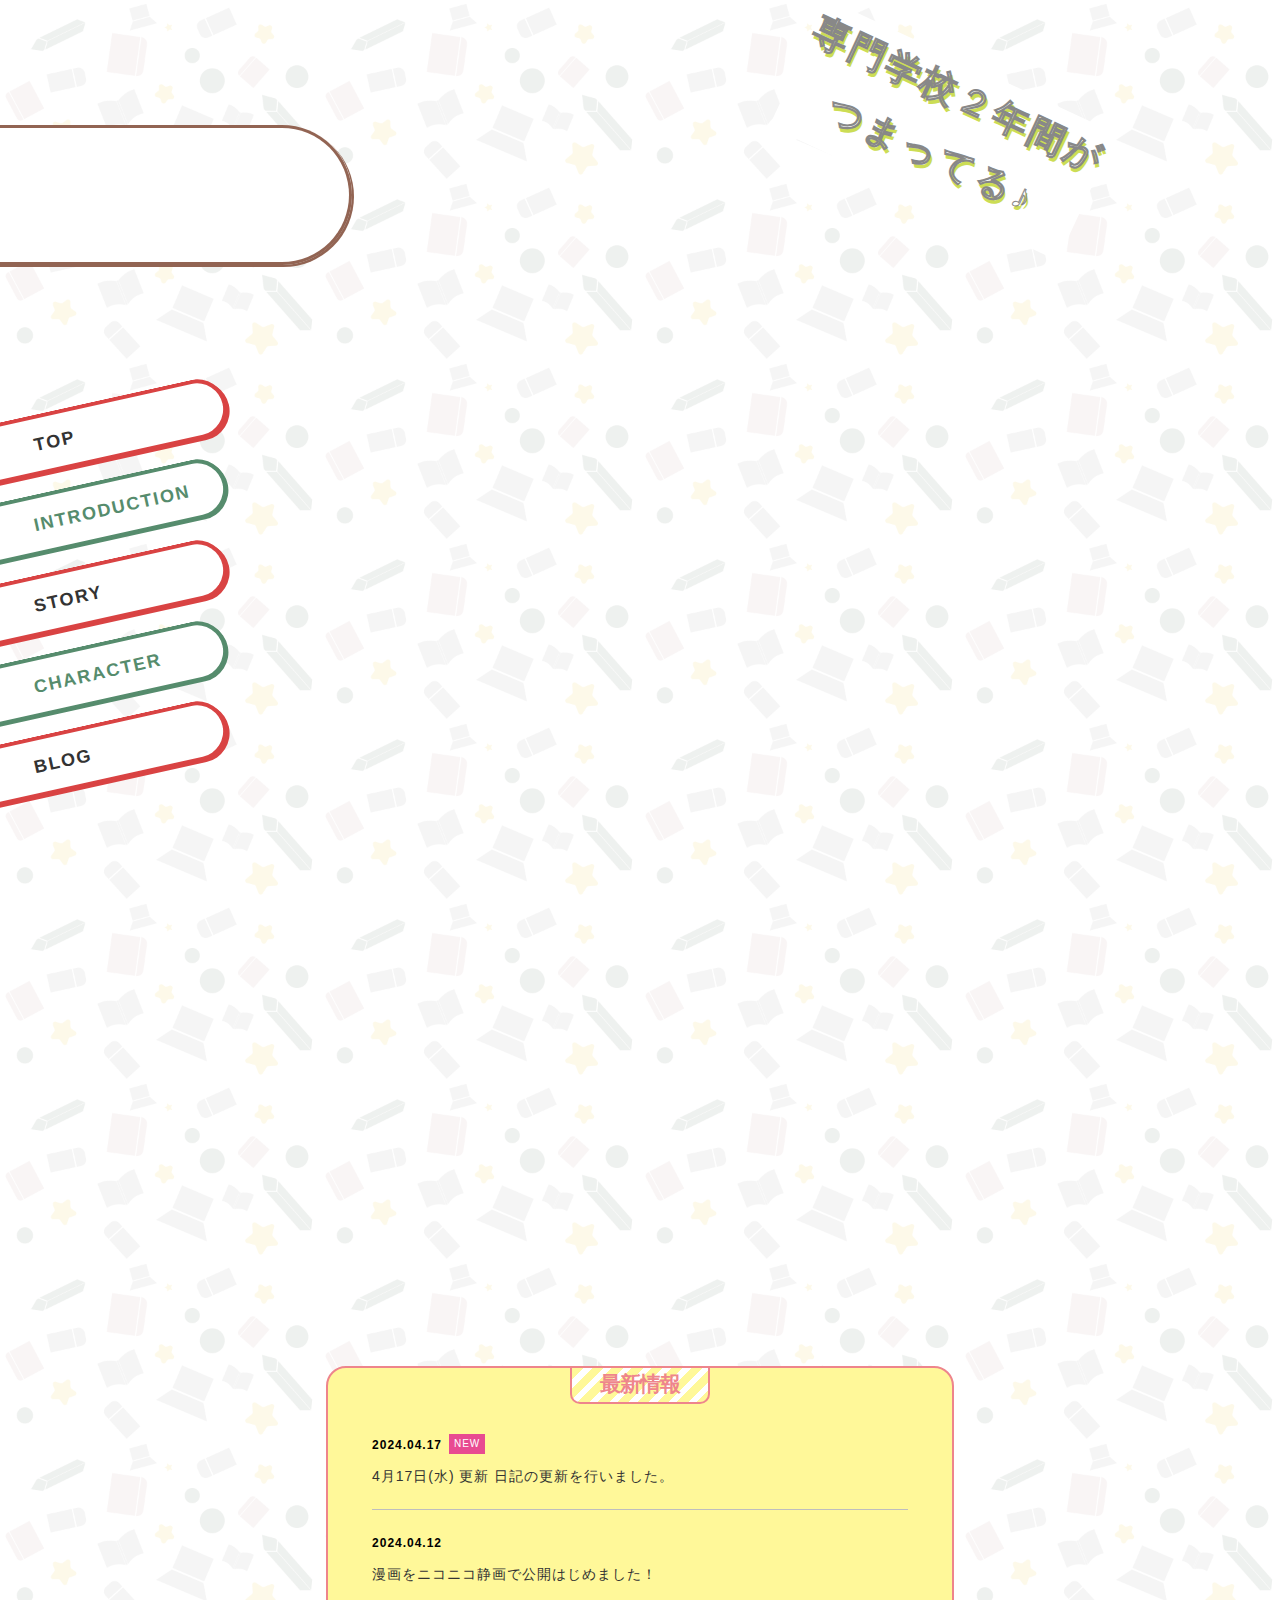
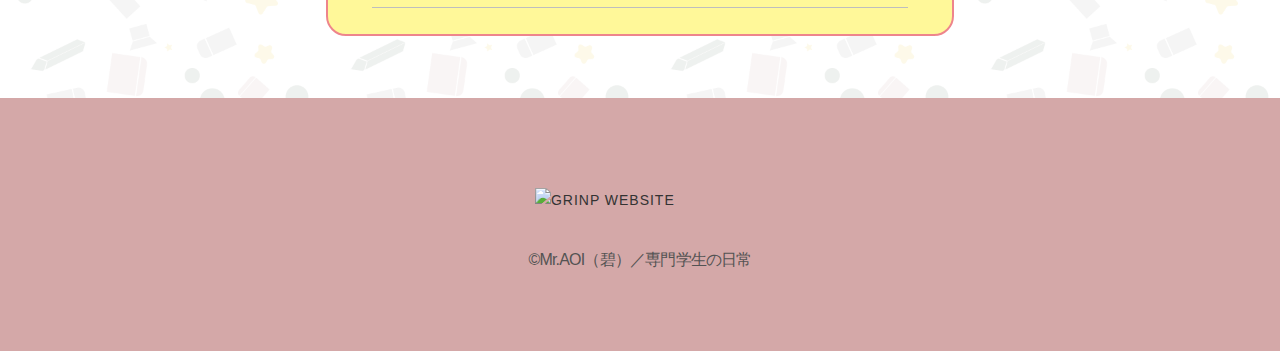
==== commit 1a536235: "navデザイン修正" ====
--- a/index.html
+++ b/index.html
@@ -24,12 +24,25 @@
 
 
             <div class="openbtn1"><span></span><span></span><span></span></div>
-
+            <nav id="g-nav">
+                <div id="g-nav-list"><!--ナビの数が増えた場合縦スクロールするためのdiv※不要なら削除-->
+                    <ul>
+                        <li class="headerNavLists__item"><a class="navLink" href="index.html"><span class="navTxt">Top</span></a></li>
+                        <li class="headerNavLists__item"><a class="navLink" href="intro.html"><span class="navTxt">Introduction</span></a></li>
+                        <li class="headerNavLists__item"><a class="navLink" href="story.html"><span class="navTxt">Story</span></a></li>
+                        <li class="headerNavLists__item"><a class="navLink" href="chara.html"><span class="navTxt">Character</span></a></li>
+                        <li class="headerNavLists__item"><a target="_blank" rel="noopener noreferrer" class="navLink"
+                                href="https://senmongakkou.blog"><span class="navTxt">Blog</span></a></li>
+                    </ul>
+                </div>
+            </nav>
 
 
         </header>
         <section class="two-column">
             <nav class="pc-nav">
+                <div class="logo-nav-bg">
+                    <div class="logo-nav"></div>
                 <div class="pc-nav-div"><!--ナビの数が増えた場合縦スクロールするためのdiv※不要なら削除-->
                     <!--<ul> -->
                     <ul class="kaiten">
--- a/css/mobile.css
+++ b/css/mobile.css
@@ -186,6 +186,13 @@
   position: relative;
   height: 18vh;
 }
+@media screen and (min-width:479px) {
+  #header{
+    display:none;
+
+  }
+}
+
 
 
 
@@ -1193,6 +1200,7 @@
   position: relative;
   height: auto;
   padding: 32px 0 48px;
+  z-index: 3;
 }
 
 @media screen and (max-width: 767px) {
@@ -1286,6 +1294,7 @@
     position: relative;
     width: 60%;
     margin-left:5%;
+    height: 100%;
 }
 }
 
--- a/css/nav.css
+++ b/css/nav.css
@@ -121,9 +121,9 @@
  * headerNav
  */
 .headerNavLists__item {
-    width: 37vw;/*280px;   /*nav帯の長さはここで調整*/
-
-    display: inline-block;
+    width: /*37vw;*/280px;   /*nav帯の長さはここで調整*/
+
+    display: flex;
     padding-right: 9.334%;
     position: relative;
     margin-bottom: 5.6667%;
@@ -132,7 +132,7 @@
 }
 
 .navLink {
-    display: inline-block;
+    display: flex;
     width: 100%;
     position: relative;
     border-top-right-radius: 50px;
@@ -317,6 +317,53 @@
 /**/
 /*=============================================================================*/
 
+/*=============================================================================*/
+/*ロゴ*/
+/*=============================================================================*/
+ /* Logo */
+ .logo-nav-bg{
+    width: 390px;
+    height: 140px;
+    border: 3px solid #926453;
+    border-left-width: 0px;
+    border-top-right-radius: 100px;
+    border-bottom-right-radius: 100px;
+    padding: 5px 10px 5px 20px;
+    position: relative;
+    background-color: #fff;
+  /*  background-image: repeating-linear-gradient(-45deg,#fff899, #fff899 16px,transparent 0, transparent 28px);*/
+    margin-bottom: 40%;
+}
+
+.logo-nav-bg:before{
+    content: '';
+    position: absolute;
+    top: -4px;
+    left: -4px;
+    right: -3px;
+    bottom: -3px;
+    border-top-right-radius: 100px;
+    border-bottom-right-radius: 100px;
+    box-shadow: 2px 2px #926453;
+}
+
+.logo-nav{
+    display: flex;
+    width: 370px;   /*ちょい小さめ*/
+    height:120px;
+   /* padding-top: 86px;*/
+    background: url(../img/common/logo.png) no-repeat center / 80%;
+    /*contain*/
+    /* 単一の画像、中央寄せかつ縮小 */
+    margin-bottom:40%;
+
+  
+}
+
+
+/*=============================================================================*/
+/*ナビゲーション部分*/
+/*=============================================================================*/
 /*PCの場合*/
 .pc-nav {
     display: none;
@@ -326,6 +373,8 @@
   /*  transform: translateX(-20px);*/
 }
 
+
+
 /*PC-nav要素ごとに回転を加える*/    
  .kaiten li{
     transform: rotate(-12.5deg);
@@ -361,16 +410,13 @@
     /*PC版navとkeyvisualの高さを設定する*/
 }
 
+
+
+/*TITLE:nav背景アニメーション*/
 .bg-green{
-
     height: inherit;
     position: relative;
-  
- 
-}
-
-/*TITLE:nav背景アニメーション*/
-
+}
 /*背景だけ乗算効果を与える*/
 /*https://note.com/mitsuru_h_cc/n/n379e3ffabf94*/
 .bg-green:before{
@@ -383,14 +429,14 @@
     border-top-right-radius: 40px;
     border-bottom-right-radius: 40px;
     background-color: #568C6D;
+  
+    opacity: 0.8;
+    padding: 10px;
+    animation: fadeInBg 1.8s ease 0.8s 1 normal backwards;
     mix-blend-mode:multiply;
-    opacity: 0.8;
-  }
-
-  .bg-green:before {
-    padding: 10px;
-    animation: fadeInBg 0.8s ease 0.5s 1 normal backwards;
-  }
+  }
+
+
    
   @keyframes fadeIn {
     from {
@@ -410,7 +456,7 @@
     from {
       opacity: 0;
     
-      transform: translateX(-20px);
+      transform: translateX(-130px);
     }
     to {
       opacity: 1;
@@ -428,10 +474,25 @@
 
     .pc-nav {
        width: 30%;
-        padding-top: 15%;
+        padding-top: 25%;
         position: relative;/*これないとleftが効かない*/
         left: -3%;/*.kaiten適用時　nav帯の位置調整で必須*/
-    }
+        animation: fadeInNav 1.5s ease 0.5s 1 normal backwards;
+        top:-15%;/*わざとアニメーションを演出するため*/
+        height: 120%;/*top-15%を調整する 100% + |-15%|*/
+    }
+
+    @keyframes fadeInNav {
+        from {
+          opacity: 0;
+          padding-top: 0%;
+        }
+        to {
+          opacity: 1;
+          padding-top: 25%;
+      
+        }
+      }
 
     .key-visual{
         display: flex;
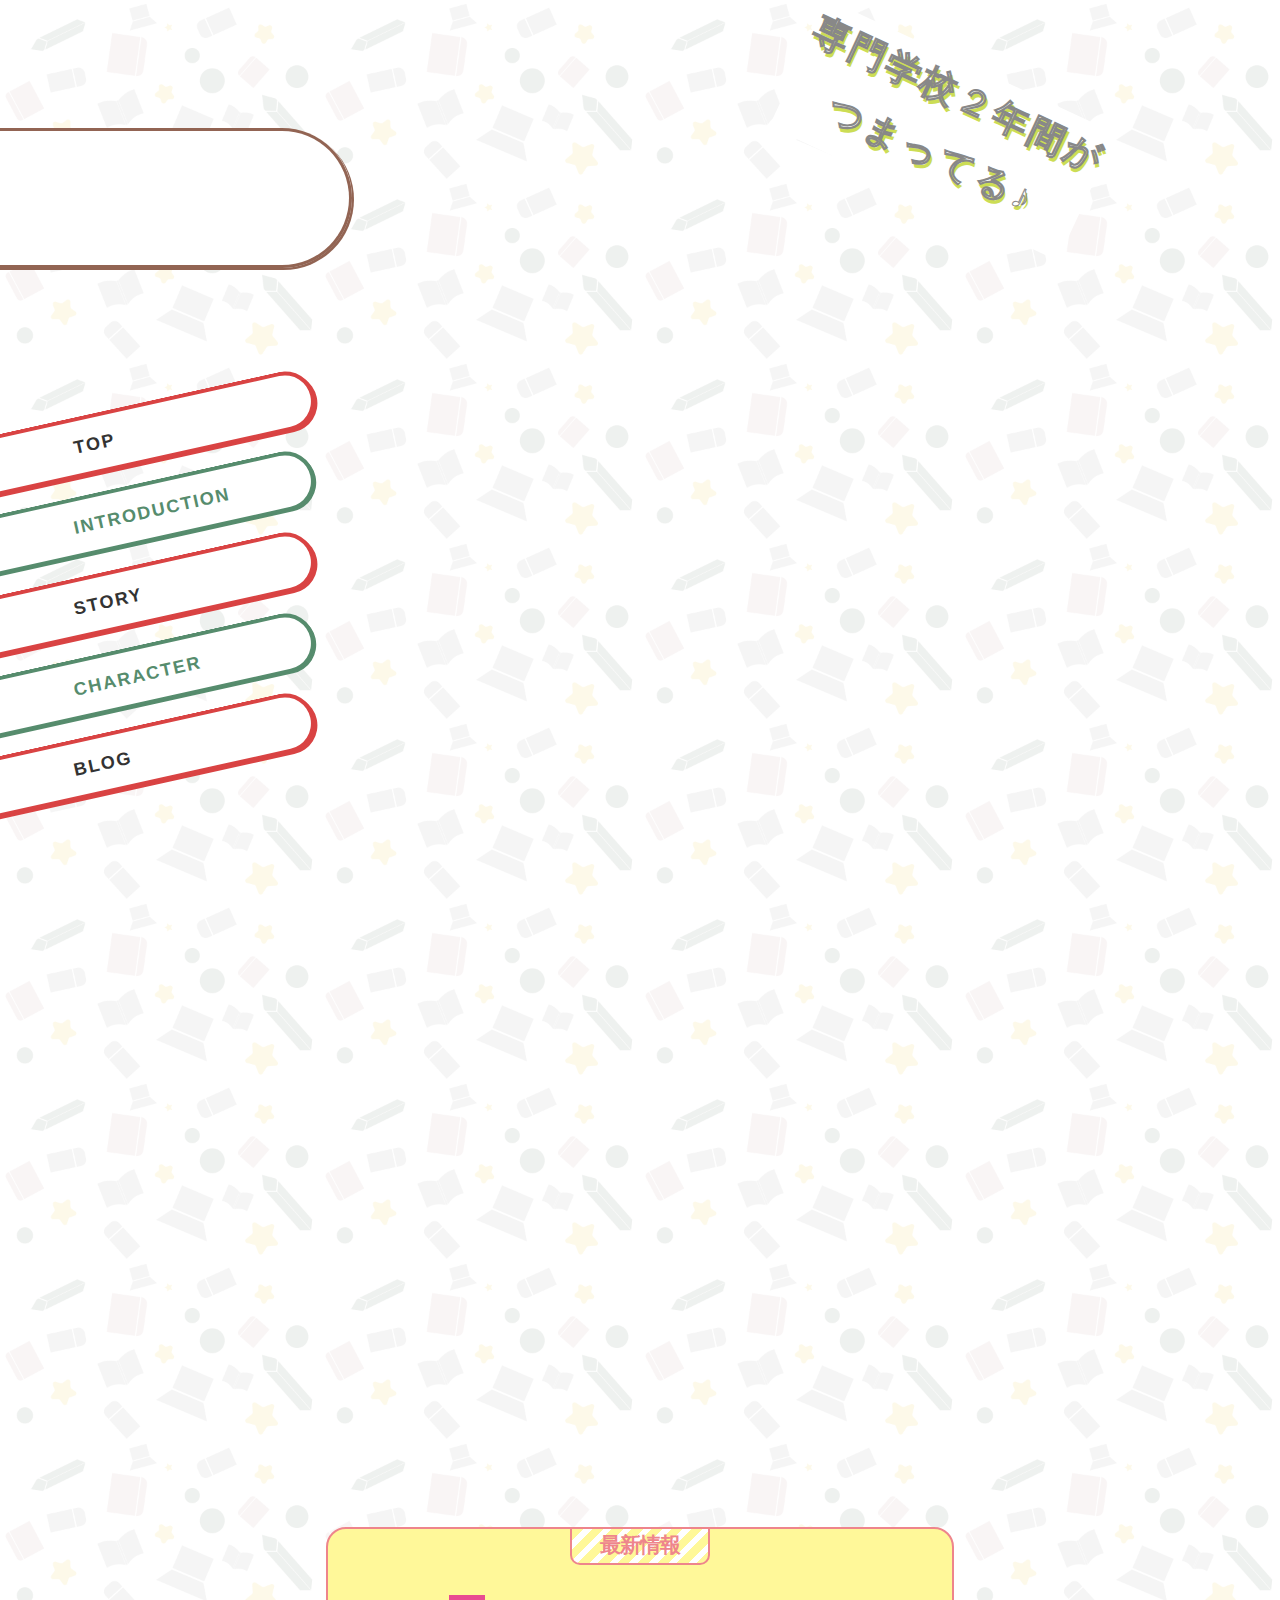
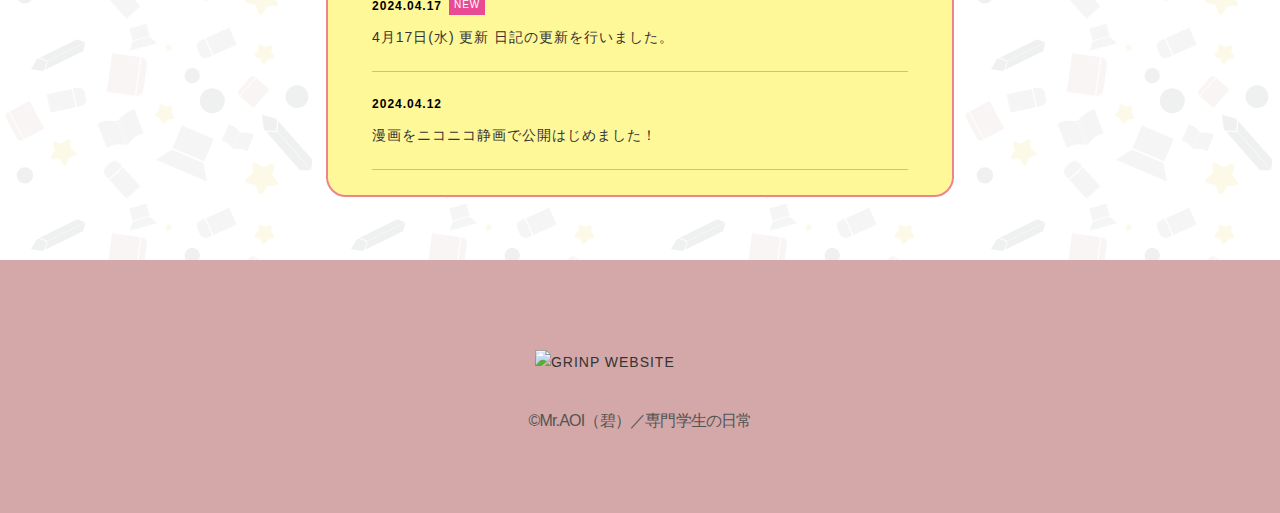
==== commit 64ef5590: "navにgallery追加" ====
--- a/index.html
+++ b/index.html
@@ -27,10 +27,16 @@
             <nav id="g-nav">
                 <div id="g-nav-list"><!--ナビの数が増えた場合縦スクロールするためのdiv※不要なら削除-->
                     <ul>
-                        <li class="headerNavLists__item"><a class="navLink" href="index.html"><span class="navTxt">Top</span></a></li>
-                        <li class="headerNavLists__item"><a class="navLink" href="intro.html"><span class="navTxt">Introduction</span></a></li>
-                        <li class="headerNavLists__item"><a class="navLink" href="story.html"><span class="navTxt">Story</span></a></li>
-                        <li class="headerNavLists__item"><a class="navLink" href="chara.html"><span class="navTxt">Character</span></a></li>
+                        <li class="headerNavLists__item"><a class="navLink" href="index.html"><span
+                                    class="navTxt">Top</span></a></li>
+                        <li class="headerNavLists__item"><a class="navLink" href="intro.html"><span
+                                    class="navTxt">Introduction</span></a></li>
+                        <li class="headerNavLists__item"><a class="navLink" href="story.html"><span
+                                    class="navTxt">Story</span></a></li>
+                        <li class="headerNavLists__item"><a class="navLink" href="chara.html"><span
+                                    class="navTxt">Character</span></a></li>
+                                    <li class="headerNavLists__item"><a class="navLink" href="gallery.html"><span
+                                        class="navTxt">Gallery</span></a></li>
                         <li class="headerNavLists__item"><a target="_blank" rel="noopener noreferrer" class="navLink"
                                 href="https://senmongakkou.blog"><span class="navTxt">Blog</span></a></li>
                     </ul>
--- a/css/nav.css
+++ b/css/nav.css
@@ -121,10 +121,10 @@
  * headerNav
  */
 .headerNavLists__item {
-    width: /*37vw;*/280px;   /*nav帯の長さはここで調整*/
+    /*width: 280px;   /*nav帯の長さはここで調整*//*37vw;*/
 
     display: flex;
-    padding-right: 9.334%;
+    padding-right: 6%;
     position: relative;
     margin-bottom: 5.6667%;
     pointer-events: none;
@@ -405,8 +405,9 @@
 
 .two-column {
     display: flex;
-    height: 1200px;
-    height: 1300px;
+    height: auto;
+  /*  height: 1200px;
+    height: 1300px;*/
     /*PC版navとkeyvisualの高さを設定する*/
 }
 
@@ -427,7 +428,7 @@
     position:absolute;
     top:0;
     border-top-right-radius: 40px;
-    border-bottom-right-radius: 40px;
+   /* border-bottom-right-radius: 40px;*/
     background-color: #568C6D;
   
     opacity: 0.8;
@@ -473,13 +474,13 @@
     }
 
     .pc-nav {
-       width: 30%;
-        padding-top: 25%;
+       width: min(30%,400px);/*400pxより大きくならない?*/
+        padding-top: 10%;
         position: relative;/*これないとleftが効かない*/
         left: -3%;/*.kaiten適用時　nav帯の位置調整で必須*/
-        animation: fadeInNav 1.5s ease 0.5s 1 normal backwards;
-        top:-15%;/*わざとアニメーションを演出するため*/
-        height: 120%;/*top-15%を調整する 100% + |-15%|*/
+        animation: fadeInNav 1.25s ease 0.5s 1 normal backwards;
+       /* top:-15%;/*わざとアニメーションを演出するため*/
+      /*  height: 120%;/*top-15%を調整する 100% + |-15%|*/
     }
 
     @keyframes fadeInNav {
@@ -489,7 +490,7 @@
         }
         to {
           opacity: 1;
-          padding-top: 25%;
+          padding-top: 10%;
       
         }
       }
@@ -516,12 +517,19 @@
         font-weight: bold;
     }
 
+    .pc-nav .sticky {/*スクロールでメニューが追従*/
+        position: -webkit-sticky; /* 任意 */
+        position: sticky;
+        
+        top: 13%;
+      }
+
 }
 
 .navTxt{
     position: relative;
     z-index: 2;
-    padding-left: 18%;/*.kaiten適用時　nav帯と文字位置調整のため必要*/
+    padding-left: 80px;/*.kaiten適用時　nav帯と文字位置調整のため必要*/
 }
 .navTxt span{
     font-size: 14px;
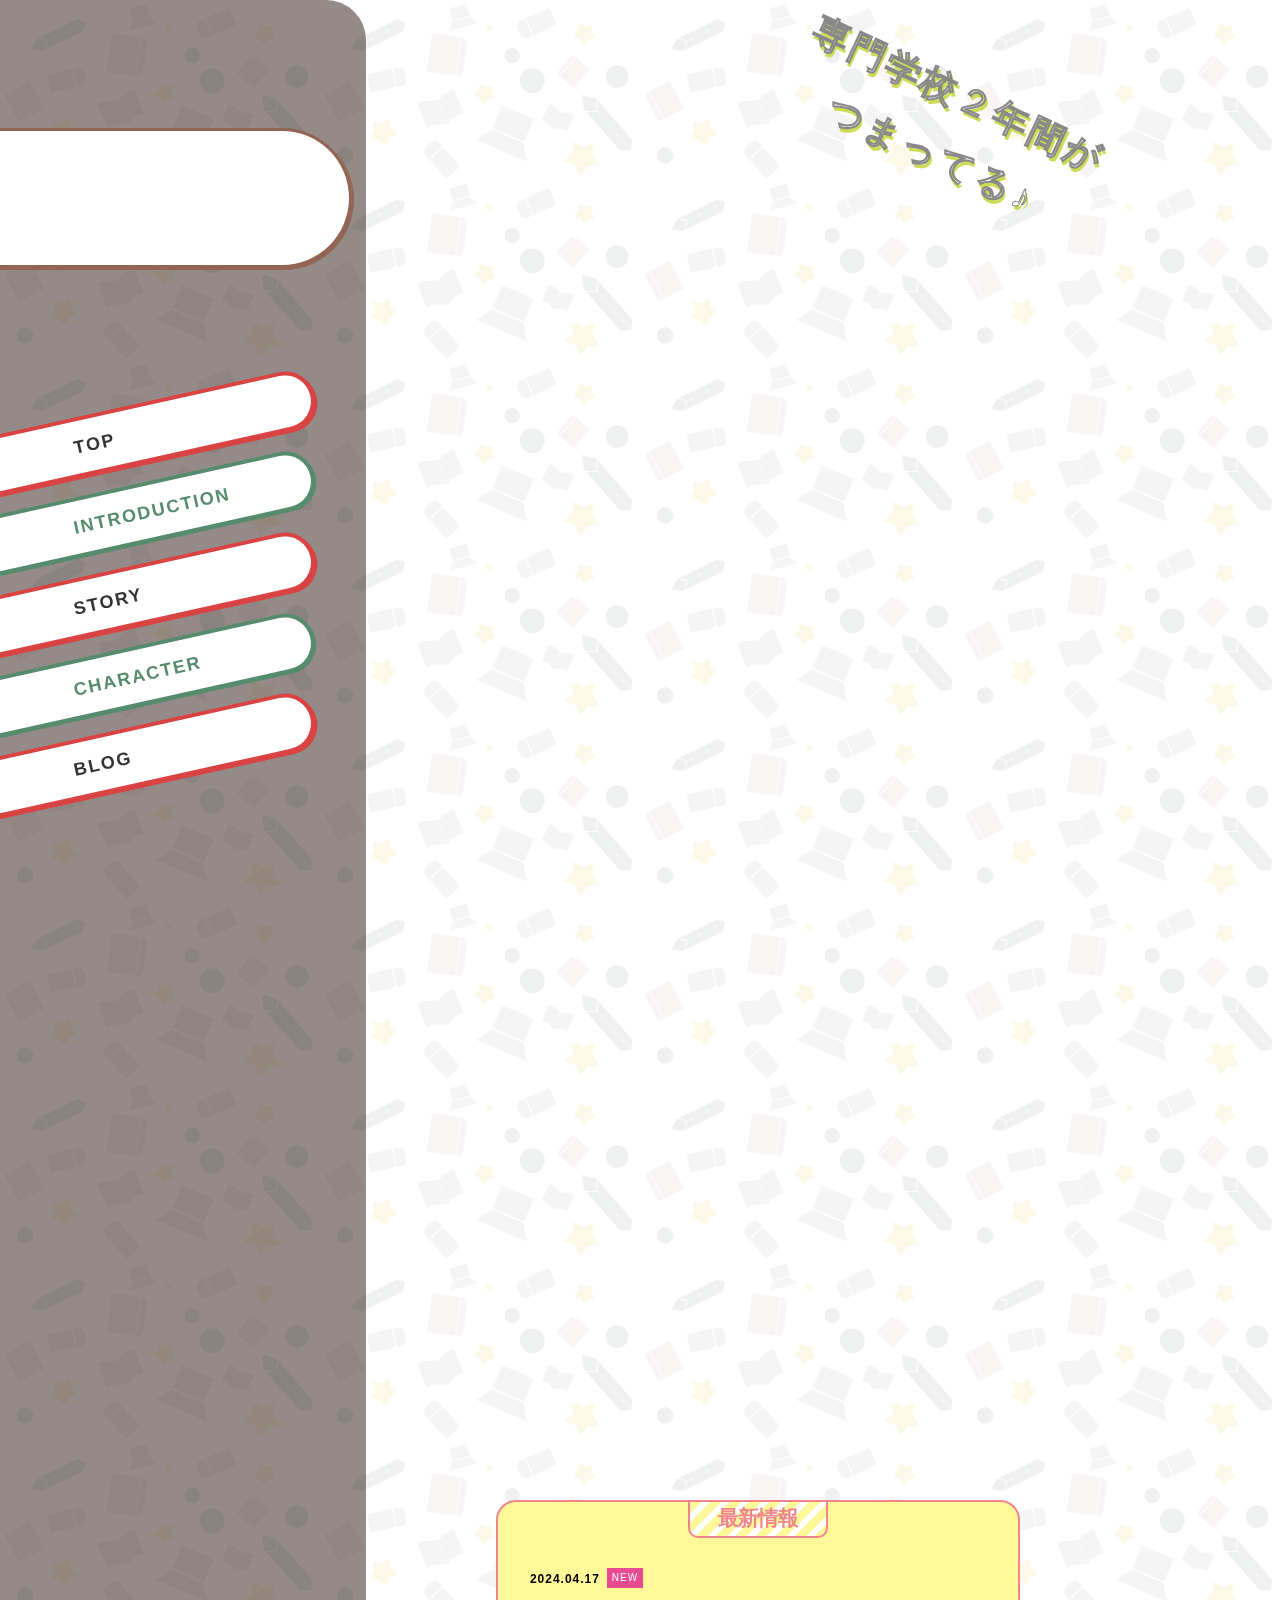
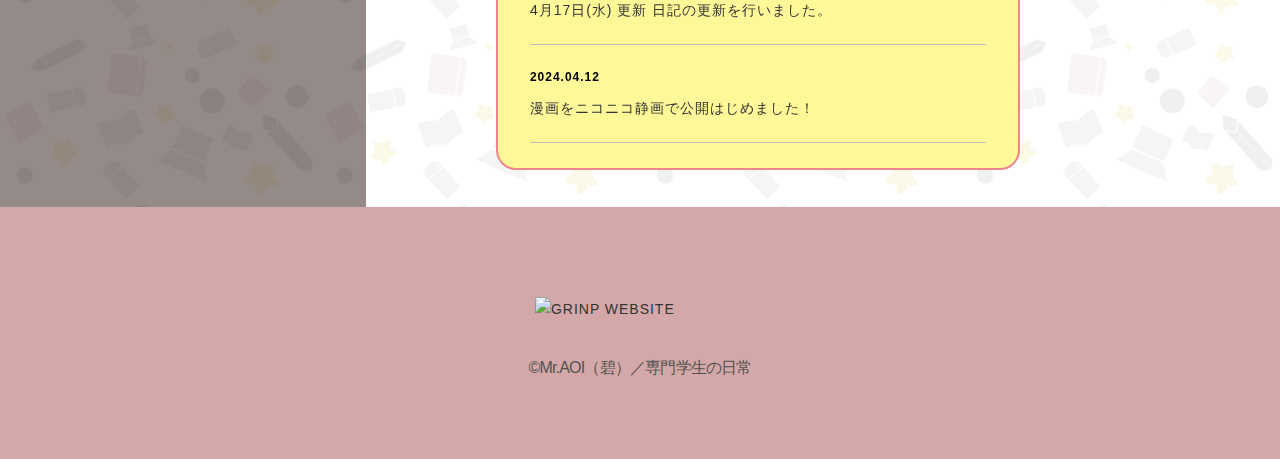
==== commit ebba3759: "SP版keyVisual、ハンバーガーメニューデザイン" ====
--- a/index.html
+++ b/index.html
@@ -46,7 +46,7 @@
 
         </header>
         <section class="two-column">
-            <nav class="pc-nav">
+            <nav class="pc-nav bg-green">
                 <div class="logo-nav-bg">
                     <div class="logo-nav"></div>
                 <div class="pc-nav-div"><!--ナビの数が増えた場合縦スクロールするためのdiv※不要なら削除-->
@@ -62,6 +62,7 @@
                     </ul>
                 </div>
             </nav>
+            <div class="pc-aside">
             <div class="key-visual"><!--キービジュアルArea　はじめ-->
 
                 <div class="frame">
@@ -79,108 +80,110 @@
                     <!--キービジュアルArea　おわり-->
                 </div>
             </div>
+            <main id="main">
+
+                <section><!--最新情報Area　はじめ-->
+    
+                    <div class="sp_twitterWidget">
+                        <h2 class="twi_h2"><span>最新情報</span></h2>
+    
+                            <div class="update-block scroller">
+                                <dl class="update-box clearfix">
+                                    <dt class="update-date">2024.04.17</dt>
+                                    <dt class="update-new">NEW</dt>
+                                    <dd class="update-text"><a href="news/news20240222_01.html">4月17日(水) 更新
+                                            日記の更新を行いました。</a></dd>
+                                </dl>
+                                <dl class="update-box clearfix">
+                                    <dt class="update-date">2024.04.12</dt>
+                                    <dd class="update-text"><a href="news/news20240112_01.html">漫画をニコニコ静画で公開はじめました！</a>
+                                    </dd>
+                                </dl>
+                                <dl class="update-box clearfix">
+                                    <dt class="update-date">2024.04.09</dt>
+                                    <dd class="update-text"><a href="10th/popup/">AmazonKindleでリサイズ版を公開中！</a></dd>
+                                </dl>
+                        </div>
+                    </div>
+                    <!--最新情報Area　おわり-->
+                </section>
+    
+                <!--<section>--> <!--キャラ配置１--><!-- 
+               <div class="mv_chara_momiji mv">
+                    <div class="mv_layer js-pmv layer02b" deta-depth="0.5">
+                        <div class="mv_layerIn">
+                            <picture>
+                                <source srcset="./img/character/momoe.png" type="image">
+                                <img src="./img/character/Resized/momoe.png">
+                            </picture>
+                        </div>
+                    </div>
+                    <div class="mv_layer js-pmv layer02b" deta-depth="0.7">
+                        <div class="mv_layerIn">
+                            <picture>
+                                <source srcset="./img/character/nanase.png" type="image">
+                                <img src="./img/character/Resized/nanase.png">
+                            </picture>
+                        </div>
+                    </div>
+                </div>
+            </section>-->
+                <!--<section>--> <!--キャラ紹介ページArea--><!-- 
+                <h2>Area 4</h2>
+                <div class="container">
+                    <dl class="chara_syoukai">
+                        <dt class="chara_syokai_contain">
+                            <dd class="chara_item c_nanase">
+                                <div class="picture c_nanase"> <img src="img/character/nanase.png"></div>
+                                <p class="text">
+                                    シベリアン・ハスキーは、スピッツ族に属する犬種で、エスキモー犬の一種。<br>黒、黒青色、茶褐色、白までさまざまな色があり、真っ白なシベリアン・ハスキーはホワイト・ハスキーと呼ばれています。<br>また、どの色もお腹だけは白いものが多いです。
+                                </p>
+                            </dd>
+                            <dd class="chara_item c_momoe">
+                                <div class="picture c_momoe"> <img src="img/character/momoe.png"></div>
+                                <p class="text">
+                                    シベリアン・ハスキーは、スピッツ族に属する犬種で、エスキモー犬の一種。<br>黒、黒青色、茶褐色、白までさまざまな色があり、真っ白なシベリアン・ハスキーはホワイト・ハスキーと呼ばれています。<br>また、どの色もお腹だけは白いものが多いです。
+                                </p>
+                            </dd>
+                        </dt>
+                    </dl>
+            </section>-->
+    
+                <!-- <section>--><!--日記例--><!-- 
+                <div class="daily">
+                    <table summary="List_month">
+                        <tbody>
+                            <tr class="day">
+                                <td class="read">
+                                    <div class="title">
+                                        <a href="../story/01.html">4月</a>
+                                    </div>
+                                </td>
+                            </tr>
+                        </tbody>
+                    </table>
+              
+                            <dd class="day">XX日
+                                <p>12日</p>
+                                <img src="dummy">
+                                <p>この日は入学式、入学式緊張した～</p>
+                                <div claas="button">この話を読む</div>
+                            </dd>
+                            <dd class="day">YY日
+                                <p>15日</p>
+                                <img src="dummy">
+                                <p>この日は初授業、緊張した～</p>
+                                <div claas="button">この話を読む</div>
+                            </dd>
+                        </dt>
+                </div>
+    
+            </section>-->
+                <!--/main-->
+            </main>
+        </div>
         </section>
-        <main id="main">
-
-            <section><!--最新情報Area　はじめ-->
-
-                <div class="sp_twitterWidget">
-                    <h2 class="twi_h2"><span>最新情報</span></h2>
-
-                        <div class="update-block scroller">
-                            <dl class="update-box clearfix">
-                                <dt class="update-date">2024.04.17</dt>
-                                <dt class="update-new">NEW</dt>
-                                <dd class="update-text"><a href="news/news20240222_01.html">4月17日(水) 更新
-                                        日記の更新を行いました。</a></dd>
-                            </dl>
-                            <dl class="update-box clearfix">
-                                <dt class="update-date">2024.04.12</dt>
-                                <dd class="update-text"><a href="news/news20240112_01.html">漫画をニコニコ静画で公開はじめました！</a>
-                                </dd>
-                            </dl>
-                            <dl class="update-box clearfix">
-                                <dt class="update-date">2024.04.09</dt>
-                                <dd class="update-text"><a href="10th/popup/">AmazonKindleでリサイズ版を公開中！</a></dd>
-                            </dl>
-                    </div>
-                </div>
-                <!--最新情報Area　おわり-->
-            </section>
-
-            <!--<section>--> <!--キャラ配置１--><!-- 
-           <div class="mv_chara_momiji mv">
-                <div class="mv_layer js-pmv layer02b" deta-depth="0.5">
-                    <div class="mv_layerIn">
-                        <picture>
-                            <source srcset="./img/character/momoe.png" type="image">
-                            <img src="./img/character/Resized/momoe.png">
-                        </picture>
-                    </div>
-                </div>
-                <div class="mv_layer js-pmv layer02b" deta-depth="0.7">
-                    <div class="mv_layerIn">
-                        <picture>
-                            <source srcset="./img/character/nanase.png" type="image">
-                            <img src="./img/character/Resized/nanase.png">
-                        </picture>
-                    </div>
-                </div>
-            </div>
-        </section>-->
-            <!--<section>--> <!--キャラ紹介ページArea--><!-- 
-            <h2>Area 4</h2>
-            <div class="container">
-                <dl class="chara_syoukai">
-                    <dt class="chara_syokai_contain">
-                        <dd class="chara_item c_nanase">
-                            <div class="picture c_nanase"> <img src="img/character/nanase.png"></div>
-                            <p class="text">
-                                シベリアン・ハスキーは、スピッツ族に属する犬種で、エスキモー犬の一種。<br>黒、黒青色、茶褐色、白までさまざまな色があり、真っ白なシベリアン・ハスキーはホワイト・ハスキーと呼ばれています。<br>また、どの色もお腹だけは白いものが多いです。
-                            </p>
-                        </dd>
-                        <dd class="chara_item c_momoe">
-                            <div class="picture c_momoe"> <img src="img/character/momoe.png"></div>
-                            <p class="text">
-                                シベリアン・ハスキーは、スピッツ族に属する犬種で、エスキモー犬の一種。<br>黒、黒青色、茶褐色、白までさまざまな色があり、真っ白なシベリアン・ハスキーはホワイト・ハスキーと呼ばれています。<br>また、どの色もお腹だけは白いものが多いです。
-                            </p>
-                        </dd>
-                    </dt>
-                </dl>
-        </section>-->
-
-            <!-- <section>--><!--日記例--><!-- 
-            <div class="daily">
-                <table summary="List_month">
-                    <tbody>
-                        <tr class="day">
-                            <td class="read">
-                                <div class="title">
-                                    <a href="../story/01.html">4月</a>
-                                </div>
-                            </td>
-                        </tr>
-                    </tbody>
-                </table>
-          
-                        <dd class="day">XX日
-                            <p>12日</p>
-                            <img src="dummy">
-                            <p>この日は入学式、入学式緊張した～</p>
-                            <div claas="button">この話を読む</div>
-                        </dd>
-                        <dd class="day">YY日
-                            <p>15日</p>
-                            <img src="dummy">
-                            <p>この日は初授業、緊張した～</p>
-                            <div claas="button">この話を読む</div>
-                        </dd>
-                    </dt>
-            </div>
-
-        </section>-->
-            <!--/main-->
-        </main>
+
 
         <footer id="footer">
             <!-- 	<div class="pc_mov">
--- a/css/mobile.css
+++ b/css/mobile.css
@@ -130,7 +130,7 @@
 h4,
 h5,
 h6 {
-  font-size: 100%;
+  /* font-size: 100%;*/
   font-weight: normal;
 }
 
@@ -180,15 +180,16 @@
 /*ABOUT:ヘッダーのタイトルロゴ*/
 /**/
 /*=============================================================================*/
-#header{
-  display:flex;
-   width: 100%;
+#header {
+  display: flex;
+  width: 100%;
   position: relative;
   height: 18vh;
 }
+
 @media screen and (min-width:479px) {
-  #header{
-    display:none;
+  #header {
+    display: none;
 
   }
 }
@@ -202,23 +203,23 @@
   height: inherit;
   display: flex;
   z-index: 2;
-   width: 64%;
+  width: 64%;
   /*border-width: 0.5334vw;
   border-left-width: 0px;
   padding: 0 3.7334% 3.0667% 2.9334%;
 /*s  margin-top: 11px;*/
-top:50px;
-right:100px;
-margin:calc(50% - 50vw);
-margin-left:10vw;
-margin-top:50px;
+  top: 50px;
+  right: 100px;
+  margin: calc(50% - 50vw);
+  margin-left: 10vw;
+  margin-top: 50px;
 }
 
 .logo {
   display: flex;
   width: 400px;
   /*height:150px;*/
- /* padding-top: 86px;*/
+  /* padding-top: 86px;*/
   background: url(../img/common/logo.png) no-repeat center / 80%;
   /*contain*/
   /* 単一の画像、中央寄せかつ縮小 */
@@ -226,43 +227,43 @@
   right: 10px;
   z-index: 2;
   padding-top: 14.3112%;
-  margin-top:40px;
-  margin:calc(50% - 50vw);
-  margin-left:-10vw;
+  margin-top: 40px;
+  margin: calc(50% - 50vw);
+  margin-left: -10vw;
 }
 
 
 @media screen and (max-width: 767px) {
-#header{
-  display:flex;
-   width: 100%;
-  position: relative;
-  height: 18vh;
-}
+  #header {
+    display: flex;
+    width: 100%;
+    position: relative;
+    height: 18vh;
+  }
 
   .hlogo {
     /*ロゴ背景*/
     height: inherit;
     display: flex;
     z-index: 2;
-     width: 64%;
+    width: 64%;
     /*border-width: 0.5334vw;
     border-left-width: 0px;
     padding: 0 3.7334% 3.0667% 2.9334%;
   /*s  margin-top: 11px;*/
-  top:50px;
-  right:100px;
-  margin:calc(50% - 50vw);
-  margin-left:10vw;
-  margin-top:70px;
+    top: 50px;
+    right: 100px;
+    margin: calc(50% - 50vw);
+    margin-left: 10vw;
+    /*margin-top:70px;*/
   }
 
   .logo {
     /*width: 1250px;*/
     display: flex;
     padding-top: 14.3112%;
-    margin-top:40px;
-    margin:calc(50% - 50vw);
+    margin-top: 40px;
+    margin: calc(50% - 50vw);
   }
 }
 
@@ -275,15 +276,18 @@
 /**/
 /*=============================================================================*/
 
-.kanban{
-  margin:0px auto;
-  padding:50px 0;
+.kanban {
+  margin: 0px auto;
+  padding: 50px 0;
   width: 60%;
 }
-@media screen and (max-width:749px){
-  .kanban{
-    margin:0px auto;
-    padding:50px 0;
+
+@media screen and (max-width:479px) {
+
+  /*モバイル版*/
+  .kanban {
+    margin: 0px auto;
+    padding: 20px 0;
     width: 50%;
   }
 }
@@ -318,80 +322,86 @@
 }
 
 
-  .twi_h2 {
-    position: absolute;
-    top: 0px;
-    left: calc(50% - 70px);
-    width: 140px;
-    height: 36px;
-    border: 2px solid #ee858c;
-    border-top-width: 0;
-    border-bottom-right-radius: 10px;
-    border-bottom-left-radius: 10px;
-    background-image: repeating-linear-gradient(-45deg, #fff899, #fff899 8px, transparent 0, transparent 14px);
-    background-color: #fff;
-    font-size: 1.3rem;
-    line-height: 1;
-    font-weight: 800;
-    letter-spacing: -0.05em;
-    text-align: center;
-    color: #ee858c;
-    padding-top:6px;
-  }
-
-  .sp_twitterWidget {
-    width: 70%;
-    margin: 7.3334% auto 7%;
-    /* padding: ;*/
-    border-radius: 20px;
-    border: 2px solid #ee858c;
-    position: relative;
-    background-color: #fff899;
-    padding: 42px 3.2% 24px;
-    z-index: 3;
-  }
-  .update-block{
-	/*	width: 450px;*/
-		height: 305px;
-		margin: 0 auto;
-		padding: 25px 15px 0;
-		overflow: auto;
-		overflow-style: none; 
-	}
-	.update-block::-webkit-scrollbar {
-		display: none;
-	}
-	.update-box{
-		margin:0 0 1.6em;
-		padding-bottom:1em;
-		border-bottom:1px solid #bebebe;
-	}
-	.update-date{
-		font-size:12px;
-		font-weight: bold;
-		color: #000;
-		float: left;
-		padding-bottom: 0.8em;
-	}
-	.update-new{
-		font-size:10px;
-		padding: 0.1em 0.5em;
-		background: #e84b91;
-		color: #ffffff;
-		margin: -0.1em 0.7em 0 0.7em;
-		float: left;
-	}
-	.update-text{
-		font-size:14px;
-		color: #000;
-		line-height:1.5em;
-		clear: both;
-		padding-bottom: 0.6em;
-	}
-
-
-
-@media screen and (max-width: 767px) {
+.twi_h2 {
+  position: absolute;
+  top: 0px;
+  left: calc(50% - 70px);
+  width: 140px;
+  height: 36px;
+  border: 2px solid #ee858c;
+  border-top-width: 0;
+  border-bottom-right-radius: 10px;
+  border-bottom-left-radius: 10px;
+  background-image: repeating-linear-gradient(-45deg, #fff899, #fff899 8px, transparent 0, transparent 14px);
+  background-color: #fff;
+  font-size: 1.3rem;
+  line-height: 1;
+  font-weight: 800;
+  letter-spacing: -0.05em;
+  text-align: center;
+  color: #ee858c;
+  padding-top: 6px;
+}
+
+.sp_twitterWidget {
+  /*width: 70%;*/
+  margin: 7.3334% auto 7%;
+  /* padding: ;*/
+  border-radius: 20px;
+  border: 2px solid #ee858c;
+  position: relative;
+  background-color: #fff899;
+  padding: 42px 3.2% 24px;
+  z-index: 3;
+}
+
+.update-block {
+  /*	width: 450px;*/
+  height: 305px;
+  margin: 0 auto;
+  padding: 25px 15px 0;
+  overflow: auto;
+  overflow-style: none;
+}
+
+.update-block::-webkit-scrollbar {
+  display: none;
+}
+
+.update-box {
+  margin: 0 0 1.6em;
+  padding-bottom: 1em;
+  border-bottom: 1px solid #bebebe;
+}
+
+.update-date {
+  font-size: 12px;
+  font-weight: bold;
+  color: #000;
+  float: left;
+  padding-bottom: 0.8em;
+}
+
+.update-new {
+  font-size: 10px;
+  padding: 0.1em 0.5em;
+  background: #e84b91;
+  color: #ffffff;
+  margin: -0.1em 0.7em 0 0.7em;
+  float: left;
+}
+
+.update-text {
+  font-size: 14px;
+  color: #000;
+  line-height: 1.5em;
+  clear: both;
+  padding-bottom: 0.6em;
+}
+
+
+
+@media screen and (max-width: 479px) {
   .sp_twitterWidget {
     width: 85.3334%;
     margin: 7.3334% auto 7%;
@@ -408,7 +418,7 @@
 @media screen and (max-width: 767px) {
   .twi_h2 {
     height: 32px;
-    padding-bottom:6px;
+    padding-bottom: 6px;
   }
 }
 
@@ -472,7 +482,7 @@
 
 /*スクロールバー加工*/
 .scroller {
- /* width: 400px;*/
+  /* width: 400px;*/
   height: 200px;
   overflow-y: scroll;
   scrollbar-color: rebeccapurple green;
@@ -684,7 +694,7 @@
 }
 
 .picture {
-  height: inherit;
+  /*height: inherit;*/
   /*★★連動箇所*/
   bottom: 40px;
   flex-shrink: 0;
@@ -694,6 +704,10 @@
   z-index: -11;
   filter: drop-shadow(16px -2px 0 rgba(0, 0, 0, 0.2));
 
+}
+
+.picture img {
+  height: 10%;
 }
 
 
@@ -712,6 +726,22 @@
   background-color: #2c3672;
   -webkit-mask-image: url(../img/character/momoe.png);
   mask-image: url(../img/character/momoe.png);
+}
+
+.chara_item .c_mashiro:after {
+  width: 100%;
+  height: 100%;
+  background-color: #856964;
+  -webkit-mask-image: url(../img/character/mashiro.png);
+  mask-image: url(../img/character/mashiro.png);
+}
+
+.c_mashiro:after {
+  width: 100%;
+  height: 100%;
+  background-color: #2c3672;
+  -webkit-mask-image: url(../img/character/mashiro.png);
+  mask-image: url(../img/character/mashiro.png);
 }
 
 /*dot模様をつけれないかなー？とか思ったけどわからん　
@@ -797,7 +827,7 @@
   background-image: url(../img/character/mashiro_2.png);
 }
 
-.img_tobitani{
+.img_tobitani {
   width: 25%;
   height: inherit;
   margin: 0 auto;
@@ -809,13 +839,16 @@
 
 
 .text {
-  position: relative;
-  left: -25%;
-  ;
+  /*position: relative;*/
+  /*left: -25%;*/
+  position: absolute;
+  left: 250px;
+  top: 700px;
+
   margin: 0 auto;
 
   line-height: 1.8;
- /* font-size: 18px;*/
+  /* font-size: 18px;*/
   z-index: 1;
   display: inline-block;
   flex-direction: column;
@@ -855,29 +888,29 @@
   .text {
     position: relative;
     left: -25%;
-   /* width: 350px;*/
+    /* width: 350px;*/
     margin: 0 auto;
     line-height: 1.8;
-   /* font-size: 60px;*/
+    /* font-size: 60px;*/
     z-index: 1;
-    display:inline-block;
+    display: inline-block;
     flex-direction: column;
 
     padding: 40px;
     /*★★連動箇所*/
     text-align: left;
-    background-image: url("../img/character/text_bg.png") ;
+    background-image: url("../img/character/text_bg.png");
     background-repeat: repeat-y;
     background-size: 100%;
- 
+
     filter: drop-shadow(10px 10px 0px rgb(155, 152, 124, 0.15));
     filter: drop-shadow();
 
     transform-origin: left top;
     /*基準左上*/
     rotate: -10deg;
-    
- 
+
+
   }
 
 
@@ -896,11 +929,11 @@
     margin-bottom: 10px;
 
     /* 最小1.8rem | SP:2rem | TB:2.5rem | PC:3rem | 最大3.2rem */
-    font-size: 36px ;
+    font-size: 36px;
     line-height: 1.4091;
     font-weight: 800;
     color: #965d5d;
- 
+
   }
 
   .chara_head_name_kana {
@@ -916,7 +949,7 @@
     font-size: 24px;
     left: 10px !important;
     position: relative;
- 
+
   }
 
   .text p {
@@ -941,7 +974,7 @@
     margin: 0 auto;
 
     line-height: 1.8;
-   /* font-size: 18px;*/
+    /* font-size: 18px;*/
     z-index: 1;
     display: inline-block;
     flex-direction: column;
@@ -961,7 +994,7 @@
     transform-origin: left top;
     /*基準左上*/
     rotate: -10deg;
-   
+
   }
 
 
@@ -980,7 +1013,7 @@
     margin-bottom: 10px;
 
     /* 最小1.8rem | SP:2rem | TB:2.5rem | PC:3rem | 最大3.2rem */
-    font-size: 10px ;
+    font-size: 10px;
     line-height: 1.4091;
     font-weight: 800;
     color: #965d5d;
@@ -1063,7 +1096,7 @@
 /*様々なキャッチコピーや文言を表記する*/
 /*=============================================================================*/
 
-.character-sub .fuchidori{
+.character-sub .fuchidori {
   /*フォント*/
   font-family: "Zen Maru Gothic", sans-serif;
   font-size: 36px;
@@ -1079,7 +1112,7 @@
   transform-origin: center;
   transform: rotate(25deg);
 
-  background: #fff;
+
   text-align: center;
 
 }
@@ -1100,7 +1133,7 @@
 
   text-shadow: 3px 3px 0 #9db;
   -webkit-text-stroke: 1px #888;
-  
+
 }
 
 /*=============================================================================*/
@@ -1118,7 +1151,7 @@
   height: 1322px;
   top: 5px;
   left: 20px;
-  margin:0 auto;
+  margin: 0 auto;
 }
 
 .frame .syakeyama {
@@ -1127,7 +1160,7 @@
   height: 644px;
   top: 58px;
   left: 0;
-  object-fit: cover;
+ /* /* object-fit: cover;*/
 }
 
 .frame .tobitani {
@@ -1136,7 +1169,7 @@
   height: 662px;
   top: 534px;
   left: 24px;
-  object-fit: cover;
+  /* object-fit: cover;*/
 }
 
 .frame .momoe {
@@ -1145,7 +1178,7 @@
   height: 620px;
   top: 702px;
   left: 191px;
-  object-fit: cover;
+  /* object-fit: cover;*/
 }
 
 .frame .mashiro {
@@ -1154,7 +1187,7 @@
   height: 823px;
   top: 0;
   left: 85px;
-  object-fit: cover;
+  /* object-fit: cover;*/
 }
 
 .frame .nanase {
@@ -1163,7 +1196,7 @@
   height: 777px;
   top: 126px;
   left: 334px;
-  object-fit: cover;
+  /* object-fit: cover;*/
 }
 
 .frame .shimoduki {
@@ -1172,23 +1205,116 @@
   height: 582px;
   top: 364px;
   left: 276px;
-  object-fit: cover;
-}
-
-@media screen  and (max-width:769px){
+  /* object-fit: cover;*/
+}
+
+@media screen and (max-width:479px) {
+  .pc-aside {
+    width: 100vw;
+  }
+
+  .key-visual {
+    width: 100vw;
+  }
+
+  /*吹き出し文字*/
+  .character-sub .fuchidori {
+    font-family: "Zen Maru Gothic", sans-serif;
+    font-size: 30px;
+    font-weight: 800;
+    font-style: normal;
+    letter-spacing: 0.1em;
+    width: fit-content;
+    position: relative;
+    top: 29px;
+    left: 163px;
+    transform-origin: center;
+    transform: rotate(25deg);
+    text-align: center;
+    z-index: 10;
+  }
+
   .frame .overlap-group {
     position: relative;
-    width: 748px;
+    width: 479px;
     height: 1322px;
-    top: 5px;
+
+  /*キャラ全体の位置調整*/
+    top: 100px;
     left: 20px;
   }
+
+  .frame {
+    width: 479px;
+    height: 800px;
+
+  }
+
+  /*キャラクター各種*/
+/*参考：https://yoncoichi.com/image-cut-off/#toc2*/
+ 
+
+  .frame .syakeyama {
+    position: absolute;
+    width: 58%;
+    height: auto;
+    top: -75px;
+    left: 0;
+    z-index: 2;
+   /* /* object-fit: cover;*/
+  }
   
-  .frame {
-    width: 768px;
-    height: 1378px;
+  .frame .tobitani {
+    position: absolute;
+    width: 56%;
+    height: auto;
+    top: 138px;
+    left: 29px;
+    z-index: 4;
+    /* object-fit: cover;*/
+  }
   
-  }
+  .frame .momoe {
+    position: absolute;
+    width: 44%;
+    height: auto;
+    top: -141px;
+    left: 66px;
+    z-index: 1;
+    /* object-fit: cover;*/
+  }
+  
+  .frame .mashiro {
+    position: absolute;
+    width: 50%;
+    height: auto;
+    top: -80px;
+    left: 95px;
+    z-index: 3;
+    /* object-fit: cover;*/
+  }
+  
+  .frame .nanase {
+    position: absolute;
+    width: 50%;
+    height: auto;
+    top: 33px;
+    left: 215px;
+    z-index: 5;
+    /* object-fit: cover;*/
+  }
+  
+  .frame .shimoduki {
+    position: absolute;
+    width: 56%;
+    height: auto;
+    top: 236px;
+    left: 123px;
+    z-index: 7;
+    /* object-fit: cover;*/
+  }
+  
+
 }
 
 /*=============================================================================*/
@@ -1244,9 +1370,9 @@
 /** FOOTER BNR **/
 .authorLink {
   position: relative;
-  margin:0 auto;
+  margin: 0 auto;
   width: 210px;
- /* bottom: 12px;
+  /* bottom: 12px;
 
   height: 52.5px;*/
   z-index: 5;
@@ -1276,7 +1402,7 @@
   letter-spacing: -0.05em;
 }
 
-@media screen and (max-width: 767px) {
+@media screen and (max-width: 479px) {
   .authorLink {
     position: relative;
     margin: 58px auto 0;
@@ -1285,18 +1411,30 @@
   .copyright {
     padding-top: 16px;
     font-size: 1rem;
-   
-}
-}
-@media screen and (min-width:767px){
-  .pc-main{
-   /* display: flex;*/
+
+  }
+}
+
+.pc-main {
+  /*モバイル表記の場合*/
+  /* display: flex;*/
+  position: relative;
+  width: 100%;
+  /*  margin:5%;*/
+  height: 100%;
+}
+
+@media screen and (min-width:479px) {
+  .pc-main {
+    /* display: flex;*/
     position: relative;
     width: 60%;
-    margin-left:5%;
+    margin-left: 5%;
     height: 100%;
-}
-}
+  }
+}
+
+
 
 
 /*=============================================================================*/
@@ -1308,57 +1446,60 @@
 /*キャラのアニメーション*/
 /* 下から */
 
-.fadeUp{
-  animation-name:fadeUpAnime;
-  animation-duration:0.5s;
-  animation-fill-mode:forwards;
-  opacity:0;
-  }
-  
-  @keyframes fadeUpAnime{
-    from {
-      opacity: 0;
+.fadeUp {
+  animation-name: fadeUpAnime;
+  animation-duration: 0.5s;
+  animation-fill-mode: forwards;
+  opacity: 0;
+}
+
+@keyframes fadeUpAnime {
+  from {
+    opacity: 0;
     transform: translateY(100px);
-    }
-  
-    to {
-      opacity: 1;
+  }
+
+  to {
+    opacity: 1;
     transform: translateY(0);
-    }
-  }
-
-  .delay-time02{
-    animation-delay: 0.2s;
-    }
-    
-    .delay-time04{
-    animation-delay: 0.4s;
-    }
-
-    .delay-time06{
-      animation-delay: 0.6s;
-      }
-
-      .delay-time08{
-        animation-delay: 0.8s;
-        }
-        .delay-time10{
-          animation-delay: 1.0s;
-          }
-          .item{
-          position: absolute;
-          transition: all .1s; 
-          z-index: 5;}
-
-          .wrap{
-            position: relative;
-            perspective: 50em;
-          }
-
-
-          /*https://bagelee.com/programming/perspective-mouse-interaction/*/
-          /*マウスで動くアニメーション（まだ動かない。原因わからん）*/
-.wrap{
-  position: relative;
-  perspective: 50em; 
-}
+  }
+}
+
+.delay-time02 {
+  animation-delay: 0.2s;
+}
+
+.delay-time04 {
+  animation-delay: 0.4s;
+}
+
+.delay-time06 {
+  animation-delay: 0.6s;
+}
+
+.delay-time08 {
+  animation-delay: 0.8s;
+}
+
+.delay-time10 {
+  animation-delay: 1.0s;
+}
+
+.item {
+  position: absolute;
+  transition: all .1s;
+  z-index: 5;
+}
+
+.wrap {
+  position: relative;
+  perspective: 50em;
+}
+
+
+/*https://bagelee.com/programming/perspective-mouse-interaction/*/
+/*マウスで動くアニメーション（まだ動かない。原因わからん）*/
+.wrap {
+  position: relative;
+  perspective: 50em;
+}--- a/css/nav.css
+++ b/css/nav.css
@@ -57,30 +57,30 @@
         display: inline-block;
         transition: all .4s;
         position: absolute;
-        left: 14px;
+        left: 8px;
         height: 3px;
         border-radius: 2px;
-        background-color: #666;
-        width: 45%;
+        background-color: #ffffff;
+        width: 60%;
     }
 
     .openbtn1 span:nth-of-type(1) {
-        top: 15px;
+        top: 20px;
     }
 
     .openbtn1 span:nth-of-type(2) {
-        top: 23px;
+        top: 28px;
     }
 
     .openbtn1 span:nth-of-type(3) {
-        top: 31px;
+        top: 36px;
     }
 
     .openbtn1.active span:nth-of-type(1) {
         top: 18px;
-        left: 18px;
+        left: 10px;
         transform: translateY(6px) rotate(-45deg);
-        width: 30%;
+        width: 60%;
     }
 
     .openbtn1.active span:nth-of-type(2) {
@@ -89,10 +89,36 @@
 
     .openbtn1.active span:nth-of-type(3) {
         top: 30px;
-        left: 18px;
+        left: 10px;
         transform: translateY(-6px) rotate(45deg);
-        width: 30%;
-    }
+        width: 60%;
+    }
+
+    .openbtn1:before{
+        content: '';
+        display: block;
+        background-color: #80a182;
+        width: 350px;
+        height: 370px;
+        border-radius: 50%;
+
+        position: relative;
+        top:-250px;
+        left: -70px;
+        animation: expansion-anim 1.0s linear forwards;
+
+        filter: drop-shadow(2px 4px 5px rgba(0, 0, 0, 0.5));
+    }
+    /* animation */
+@keyframes expansion-anim {
+    0% {
+      transform: scale(0);
+    }
+  
+    100% {
+      transform: scale(1);
+    }
+  }
 
 }
 
@@ -429,7 +455,7 @@
     top:0;
     border-top-right-radius: 40px;
    /* border-bottom-right-radius: 40px;*/
-    background-color: #568C6D;
+    background-color:#796d69; /*#568C6D;*/
   
     opacity: 0.8;
     padding: 10px;
@@ -467,7 +493,6 @@
   }
 @media screen and (min-width:479px) {
     .pc-nav {
-        /* background-color: #568C6D;*/
         /*適応範囲確認用*/
         display: inline-block;
         height: inherit;
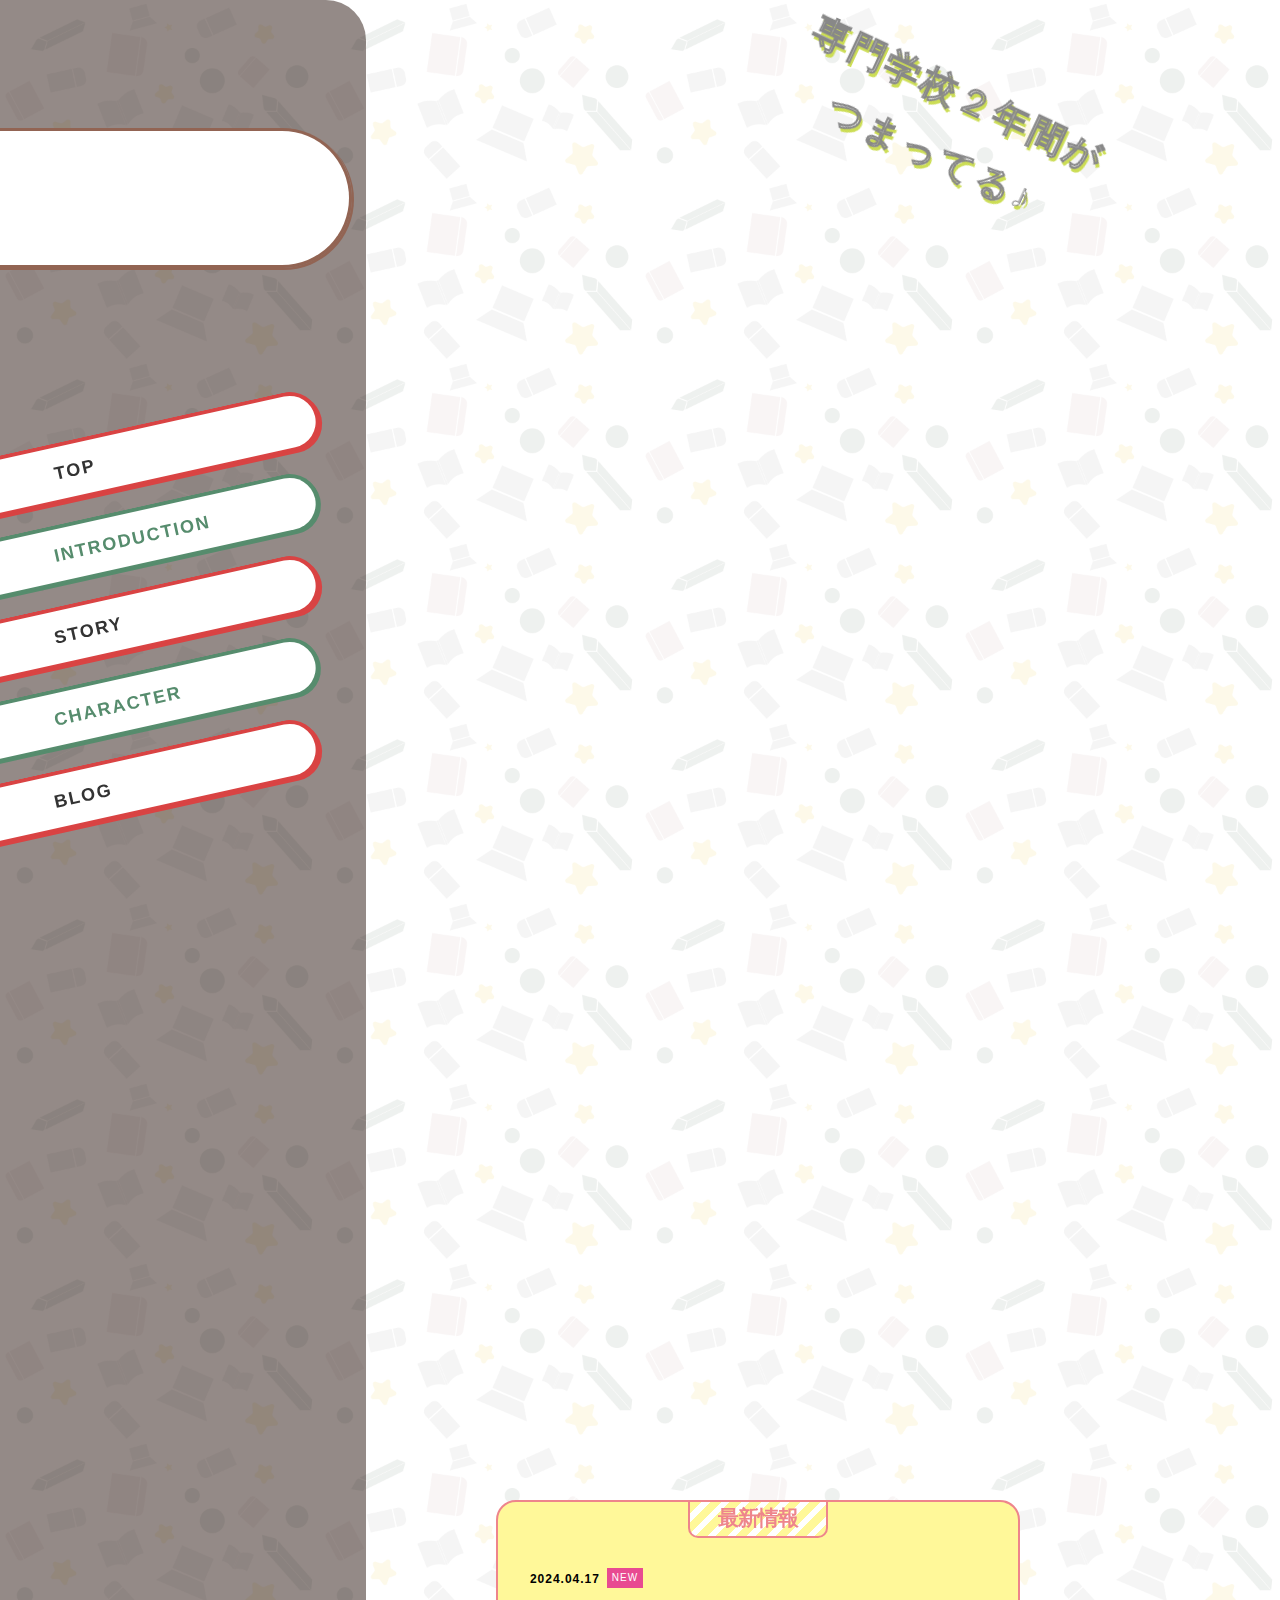
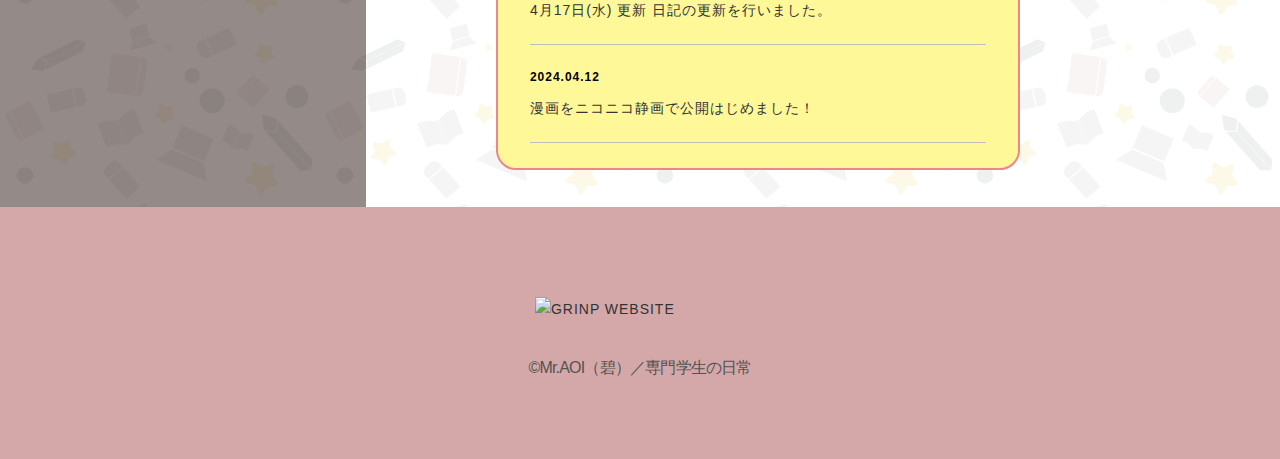
==== commit e3a564f0: "map追加" ====
--- a/index.html
+++ b/index.html
@@ -35,8 +35,8 @@
                                     class="navTxt">Story</span></a></li>
                         <li class="headerNavLists__item"><a class="navLink" href="chara.html"><span
                                     class="navTxt">Character</span></a></li>
-                                    <li class="headerNavLists__item"><a class="navLink" href="gallery.html"><span
-                                        class="navTxt">Gallery</span></a></li>
+                        <li class="headerNavLists__item"><a class="navLink" href="gallery.html"><span
+                                    class="navTxt">Gallery</span></a></li>
                         <li class="headerNavLists__item"><a target="_blank" rel="noopener noreferrer" class="navLink"
                                 href="https://senmongakkou.blog"><span class="navTxt">Blog</span></a></li>
                     </ul>
@@ -49,44 +49,49 @@
             <nav class="pc-nav bg-green">
                 <div class="logo-nav-bg">
                     <div class="logo-nav"></div>
-                <div class="pc-nav-div"><!--ナビの数が増えた場合縦スクロールするためのdiv※不要なら削除-->
+                </div>
+                <div class="pc-nav-div sticky"><!--ナビの数が増えた場合縦スクロールするためのdiv※不要なら削除-->
                     <!--<ul> -->
                     <ul class="kaiten">
-                        <li class="headerNavLists__item"><a class="navLink" href="index.html"><span class="navTxt">Top</span></a></li>
-                       <!-- <li class="headerNavLists__item"><a class="navLink" href=""><span class="navTxt">About</span></a></li>-->
-                        <li class="headerNavLists__item"><a class="navLink" href="intro.html"><span class="navTxt">Introduction</span></a></li>
-                        <li class="headerNavLists__item"><a class="navLink" href="story.html"><span class="navTxt">Story</span></a></li>
-                        <li class="headerNavLists__item"><a class="navLink" href="chara.html"><span class="navTxt">Character</span></a></li>
+                        <li class="headerNavLists__item"><a class="navLink" href="index.html"><span
+                                    class="navTxt">Top</span></a></li>
+                        <!-- <li class="headerNavLists__item"><a class="navLink" href=""><span class="navTxt">About</span></a></li>-->
+                        <li class="headerNavLists__item"><a class="navLink" href="intro.html"><span
+                                    class="navTxt">Introduction</span></a></li>
+                        <li class="headerNavLists__item"><a class="navLink" href="story.html"><span
+                                    class="navTxt">Story</span></a></li>
+                        <li class="headerNavLists__item"><a class="navLink" href="chara.html"><span
+                                    class="navTxt">Character</span></a></li>
                         <li class="headerNavLists__item"><a target="_blank" rel="noopener noreferrer" class="navLink"
                                 href="https://senmongakkou.blog"><span class="navTxt">Blog</span></a></li>
                     </ul>
                 </div>
             </nav>
             <div class="pc-aside">
-            <div class="key-visual"><!--キービジュアルArea　はじめ-->
-
-                <div class="frame">
-                    <div class="character-sub">
-                        <div class="fuchidori">専門学校２年間が<br>つまってる♪</div>
+                <div class="key-visual"><!--キービジュアルArea　はじめ-->
+
+                    <div class="frame">
+                        <div class="character-sub">
+                            <div class="fuchidori">専門学校２年間が<br>つまってる♪</div>
+                        </div>
+                        <div class="overlap-group">
+                            <img class="tobitani fadeUp delay-time04" src="img/character/tobitani.png" />
+                            <img class="nanase fadeUp delay-time08" src="img/character/nanase.png" />
+                            <img class="mashiro fadeUp delay-time06" src="img/character/mashiro.png" />
+                            <img class="momoe fadeUp delay-time04" src="img/character/momoe.png" />
+                            <img class="shimoduki fadeUp delay-time10" src="img/character/shimoduki.png" />
+                            <img class="syakeyama fadeUp delay-time02" src="../img/character/syakeyama.png" />
+                        </div>
+                        <!--キービジュアルArea　おわり-->
                     </div>
-                    <div class="overlap-group">
-                        <img class="tobitani fadeUp delay-time04"src="img/character/tobitani.png" />
-                        <img class="nanase fadeUp delay-time08" src="img/character/nanase.png" />
-                        <img class="mashiro fadeUp delay-time06" src="img/character/mashiro.png" />
-                        <img class="momoe fadeUp delay-time04" src="img/character/momoe.png" />       
-                        <img class="shimoduki fadeUp delay-time10" src="img/character/shimoduki.png" />
-                        <img class="syakeyama fadeUp delay-time02"  src="../img/character/syakeyama.png" />
-                    </div>
-                    <!--キービジュアルArea　おわり-->
-                </div>
-            </div>
-            <main id="main">
-
-                <section><!--最新情報Area　はじめ-->
-    
-                    <div class="sp_twitterWidget">
-                        <h2 class="twi_h2"><span>最新情報</span></h2>
-    
+                </div>
+                <main id="main">
+
+                    <section><!--最新情報Area　はじめ-->
+
+                        <div class="sp_twitterWidget">
+                            <h2 class="twi_h2"><span>最新情報</span></h2>
+
                             <div class="update-block scroller">
                                 <dl class="update-box clearfix">
                                     <dt class="update-date">2024.04.17</dt>
@@ -103,12 +108,12 @@
                                     <dt class="update-date">2024.04.09</dt>
                                     <dd class="update-text"><a href="10th/popup/">AmazonKindleでリサイズ版を公開中！</a></dd>
                                 </dl>
-                        </div>
-                    </div>
-                    <!--最新情報Area　おわり-->
-                </section>
-    
-                <!--<section>--> <!--キャラ配置１--><!-- 
+                            </div>
+                        </div>
+                        <!--最新情報Area　おわり-->
+                    </section>
+
+                    <!--<section>--> <!--キャラ配置１--><!-- 
                <div class="mv_chara_momiji mv">
                     <div class="mv_layer js-pmv layer02b" deta-depth="0.5">
                         <div class="mv_layerIn">
@@ -128,7 +133,7 @@
                     </div>
                 </div>
             </section>-->
-                <!--<section>--> <!--キャラ紹介ページArea--><!-- 
+                    <!--<section>--> <!--キャラ紹介ページArea--><!-- 
                 <h2>Area 4</h2>
                 <div class="container">
                     <dl class="chara_syoukai">
@@ -148,8 +153,8 @@
                         </dt>
                     </dl>
             </section>-->
-    
-                <!-- <section>--><!--日記例--><!-- 
+
+                    <!-- <section>--><!--日記例--><!-- 
                 <div class="daily">
                     <table summary="List_month">
                         <tbody>
@@ -179,9 +184,9 @@
                 </div>
     
             </section>-->
-                <!--/main-->
-            </main>
-        </div>
+                    <!--/main-->
+                </main>
+            </div>
         </section>
 
 
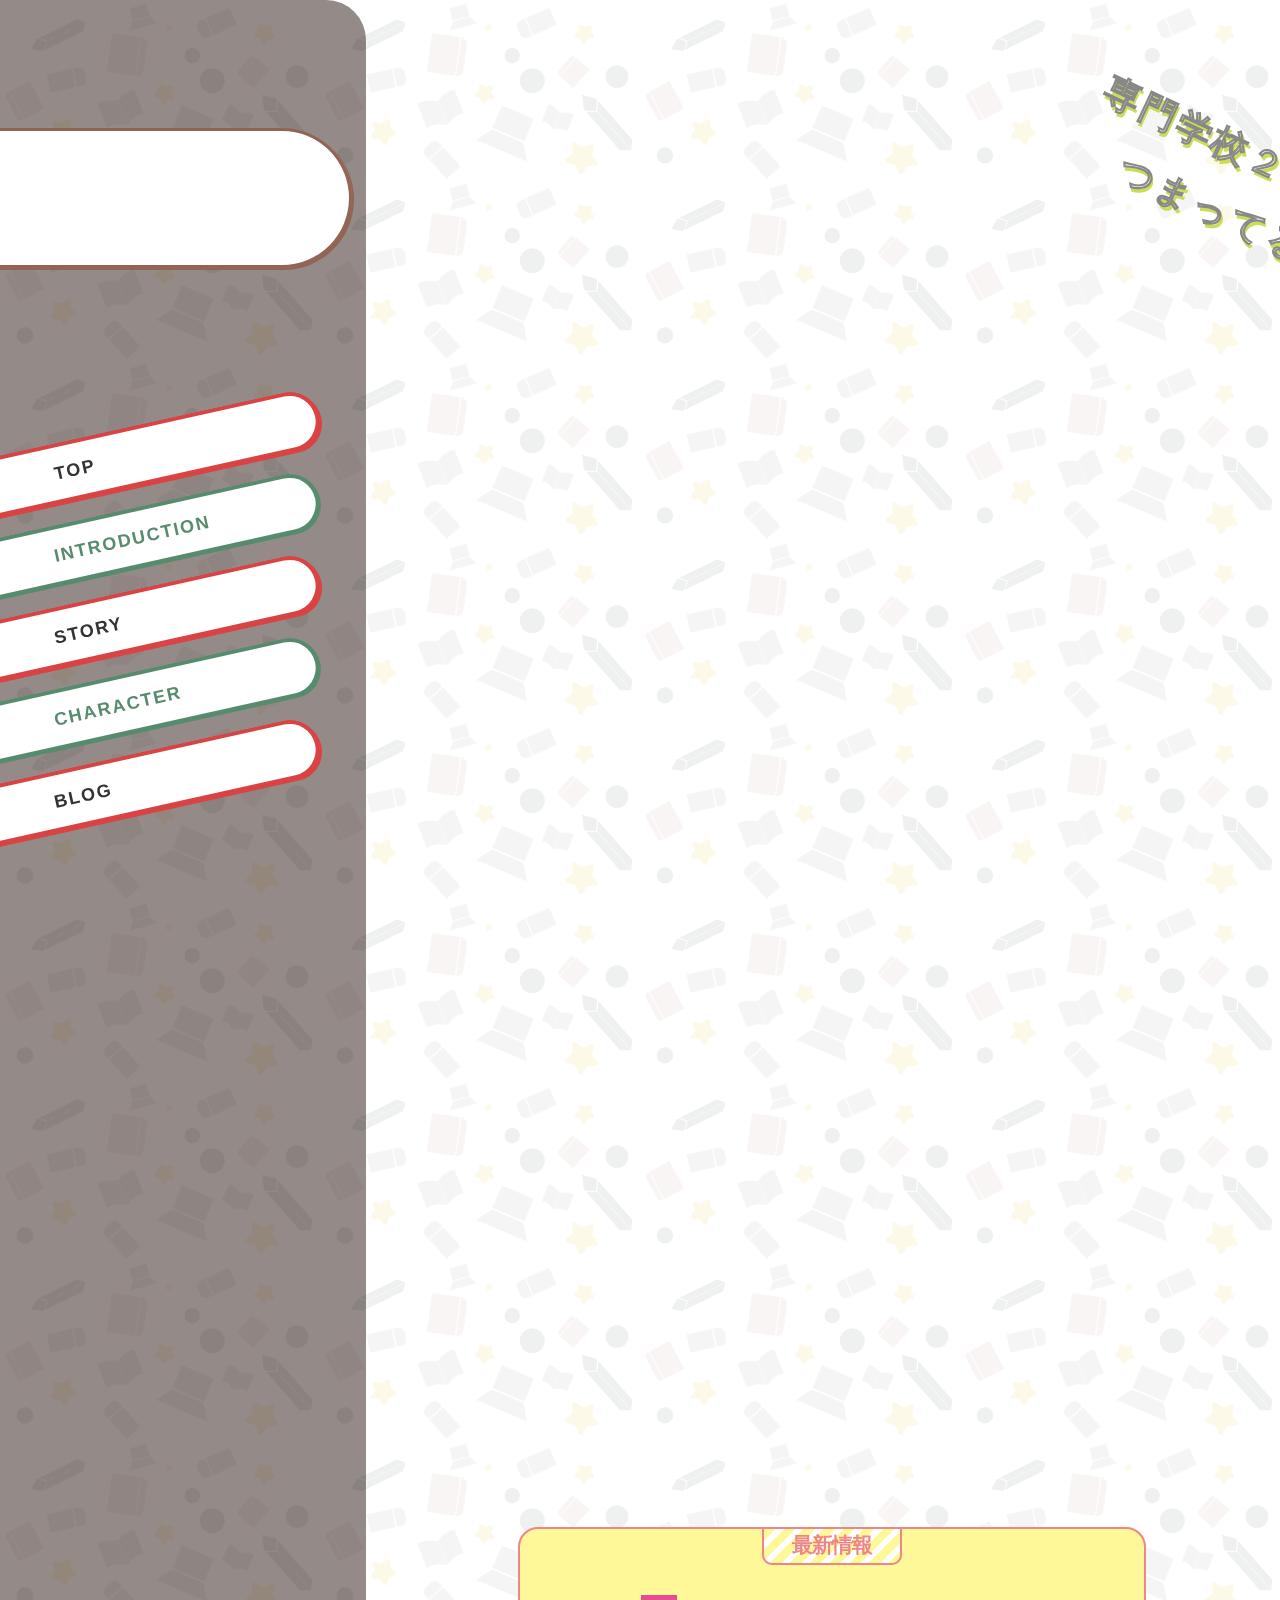
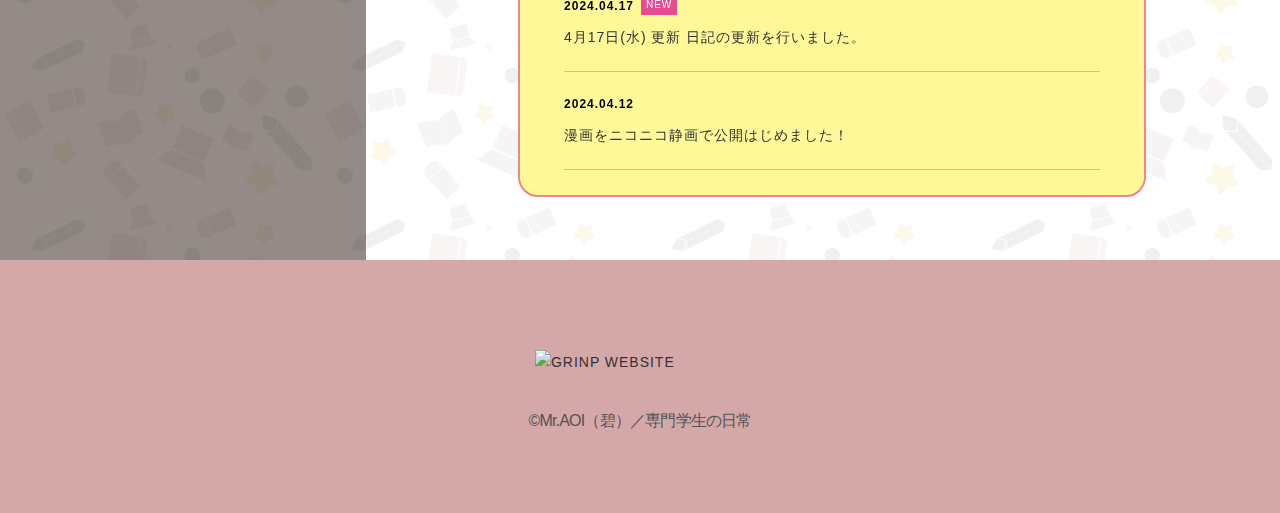
==== commit f44a7e0b: "index_keyvisualの位置調整" ====
--- a/index.html
+++ b/index.html
@@ -75,12 +75,14 @@
                             <div class="fuchidori">専門学校２年間が<br>つまってる♪</div>
                         </div>
                         <div class="overlap-group">
+                            <img class="syakeyama fadeUp delay-time02" src="../img/character/syakeyama.png" />
+                            <img class="momoe fadeUp delay-time04" src="img/character/momoe.png" />
+                            <img class="mashiro fadeUp delay-time06" src="img/character/mashiro.png" />
+                            <img class="nanase fadeUp delay-time08" src="img/character/nanase.png" />
+                         
+                          
+                            <img class="shimoduki fadeUp delay-time10" src="img/character/shimoduki.png" />
                             <img class="tobitani fadeUp delay-time04" src="img/character/tobitani.png" />
-                            <img class="nanase fadeUp delay-time08" src="img/character/nanase.png" />
-                            <img class="mashiro fadeUp delay-time06" src="img/character/mashiro.png" />
-                            <img class="momoe fadeUp delay-time04" src="img/character/momoe.png" />
-                            <img class="shimoduki fadeUp delay-time10" src="img/character/shimoduki.png" />
-                            <img class="syakeyama fadeUp delay-time02" src="../img/character/syakeyama.png" />
                         </div>
                         <!--キービジュアルArea　おわり-->
                     </div>
--- a/css/mobile.css
+++ b/css/mobile.css
@@ -171,7 +171,7 @@
 
 #main {
   position: relative;
-  margin: 0 auto;
+ /* margin: 0 auto;*/
 
 }
 
@@ -344,7 +344,7 @@
 }
 
 .sp_twitterWidget {
-  /*width: 70%;*/
+  width: 70%;
   margin: 7.3334% auto 7%;
   /* padding: ;*/
   border-radius: 20px;
@@ -1107,8 +1107,8 @@
 
   width: fit-content;
   position: relative;
-  top: 60px;
-  left: 400px;
+  top: 120px;
+  left: 54%;
   transform-origin: center;
   transform: rotate(25deg);
 
@@ -1143,11 +1143,27 @@
 /*=============================================================================*/
 /*figma->トップ*/
 
+.pc-aside {
+  position: relative;
+  width: 100%;
+}
+
+.key-visual {
+  width: 100vw;
+}
+
+.frame {
+ /* width: 479px;*/
+ width:100%;
+/*  height: 800px;*/
+
+}
 
 
 .frame .overlap-group {
   position: relative;
-  width: 748px;
+ /* width: 748px;*/
+ width:100%;
   height: 1322px;
   top: 5px;
   left: 20px;
@@ -1156,56 +1172,68 @@
 
 .frame .syakeyama {
   position: absolute;
-  width: 435px;
-  height: 644px;
-  top: 58px;
-  left: 0;
- /* /* object-fit: cover;*/
+  width: 515px;
+ /* height: 644px;*/
+ /* width:70%;
+  height:70%;*/
+  top: -2%;
+  left: 3%;
+  object-fit: contain;
 }
 
 .frame .tobitani {
   position: absolute;
-  width: 465px;
-  height: 662px;
-  top: 534px;
-  left: 24px;
-  /* object-fit: cover;*/
+ width: 658px;
+  /* height: 662px;*/
+ /* width:80%;
+  height:80%;*/
+  top: 465px;
+  left: 8%;
+  object-fit: contain;
 }
 
 .frame .momoe {
   position: absolute;
-  width: 310px;
-  height: 620px;
-  top: 702px;
-  left: 191px;
-  /* object-fit: cover;*/
+ width: 420px;
+   /*height: 620px;*/
+ /* width:70%;
+  height:70%;*/
+  top: -3%;
+  left: 20%;
+ object-fit: contain;
 }
 
 .frame .mashiro {
   position: absolute;
-  width: 353px;
-  height: 823px;
-  top: 0;
-  left: 85px;
-  /* object-fit: cover;*/
+  width: 440px;
+/*  height: 823px; */
+ /* width:80%;
+  height:80%;*/
+  top: 1%;
+  left: 28%;
+  object-fit: contain;
 }
 
 .frame .nanase {
   position: absolute;
-  width: 414px;
-  height: 777px;
-  top: 126px;
-  left: 334px;
-  /* object-fit: cover;*/
+ width: 512px;
+   /*height: 777px;*/
+ /* width:80%;
+  height:80%;*/
+  top: 4%;
+  left: 49%;
+  object-fit: contain;
 }
 
 .frame .shimoduki {
   position: absolute;
-  width: 449px;
-  height: 582px;
-  top: 364px;
-  left: 276px;
-  /* object-fit: cover;*/
+  width: 583px;
+ /* height: 582px;*/
+  /*width:80%;
+  height:80%;*/
+  top: 29%;
+  left: 35%;
+  object-fit: contain;
 }
 
 @media screen and (max-width:479px) {
@@ -1244,12 +1272,6 @@
     left: 20px;
   }
 
-  .frame {
-    width: 479px;
-    height: 800px;
-
-  }
-
   /*キャラクター各種*/
 /*参考：https://yoncoichi.com/image-cut-off/#toc2*/
  
--- a/css/nav.css
+++ b/css/nav.css
@@ -520,10 +520,7 @@
         }
       }
 
-    .key-visual{
-        display: flex;
-        width: 70%;
-    }
+ 
 
     main {
         width: 70% !important;
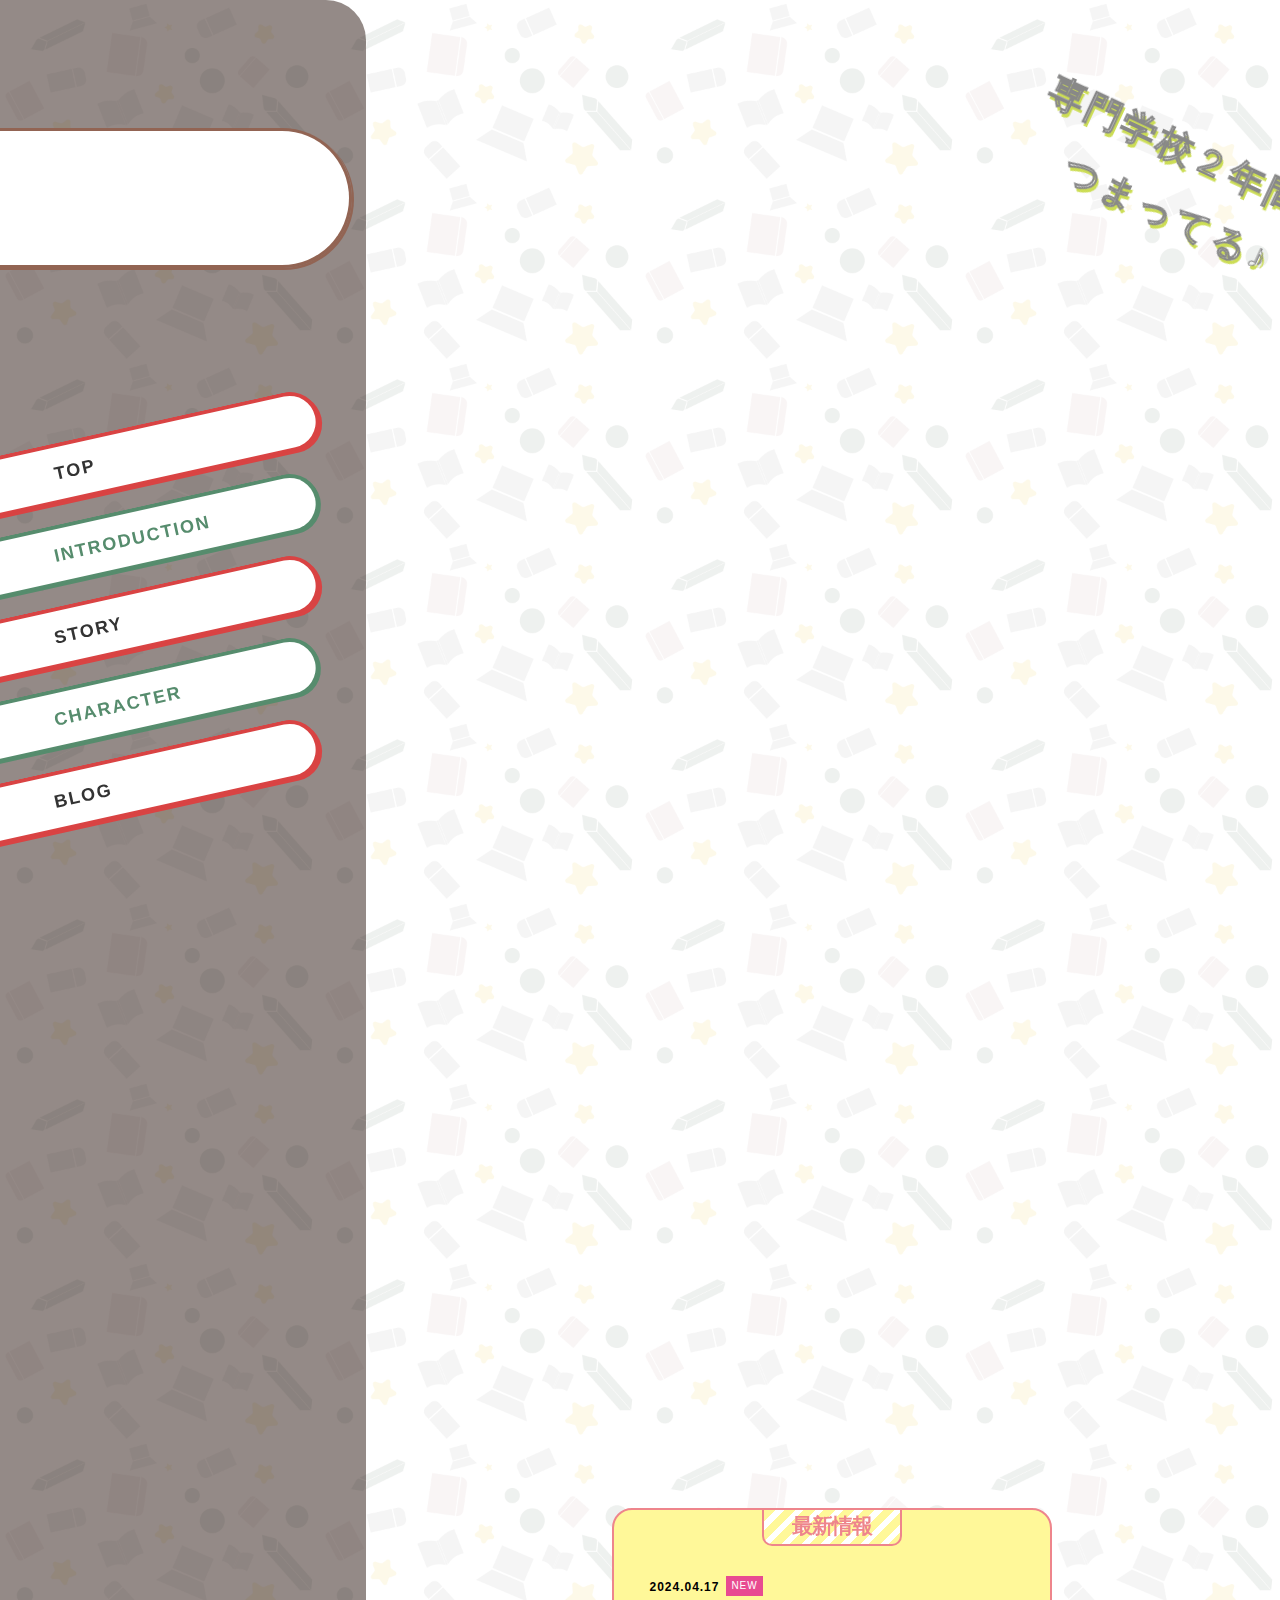
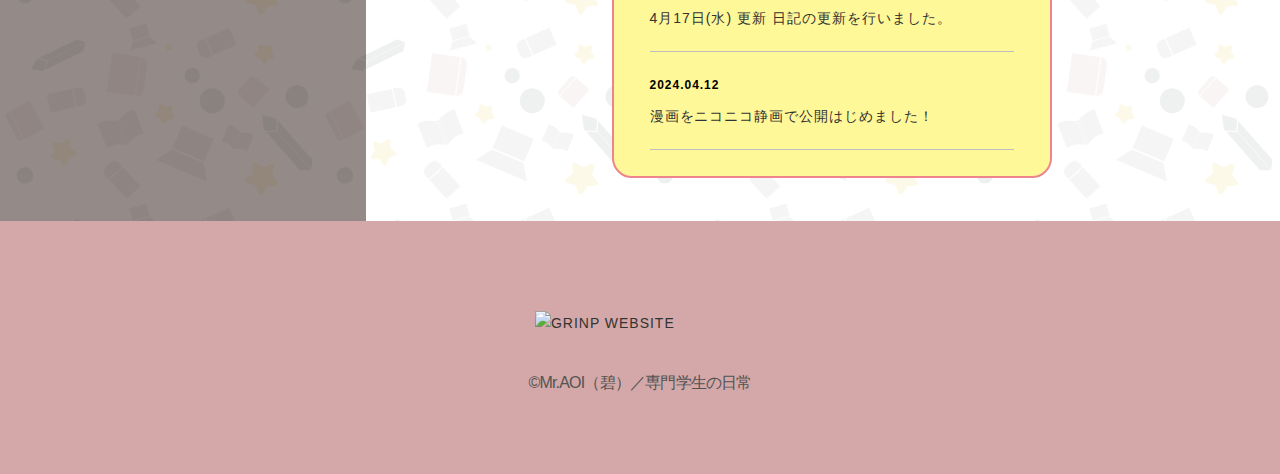
==== commit 018a7f04: "metaタグ修正" ====
--- a/index.html
+++ b/index.html
@@ -4,8 +4,8 @@
 <head>
     <meta charset="utf-8">
     <title>専門学生の日常　-Senmongakusei no nichijo-</title>
-    <meta name="description" content="専門学生の日常のコンセプトサイトです">
-
+    <meta name="description" content="専門学生の日常のコンセプトサイトです。専門学校に２年間通った記録を４コマ漫画ブログでまとめています。デザインやイラスト専門学校への進学について参考になるサイトを目指しています。">
+    <meta name="keywords" content="専門学校,漫画,４コマ漫画,ブログ,創作漫画,体験談,東京,専門学生,学生,CG,デザイン,イラスト,授業">
     <meta name="viewport" content="width=device-width,initial-scale=1.0">
     <!--==============レイアウトを制御する独自のCSSを読み込み===============-->
     <link rel="stylesheet" type="text/css"
--- a/css/mobile.css
+++ b/css/mobile.css
@@ -124,6 +124,13 @@
   outline: none;
 }
 
+/*表示のアウトライン確認用*/
+/*
+* {
+  outline: 1px #000 solid;
+  }
+ */
+
 h1,
 h2,
 h3,
@@ -171,7 +178,7 @@
 
 #main {
   position: relative;
- /* margin: 0 auto;*/
+ margin: 0 auto;
 
 }
 
@@ -287,8 +294,8 @@
   /*モバイル版*/
   .kanban {
     margin: 0px auto;
-    padding: 20px 0;
-    width: 50%;
+    padding: 50px 0 20px;
+    width: 100%;
   }
 }
 
@@ -630,7 +637,7 @@
 .chara_item {
   max-width: 900px;
   height: 1000px;
-  width: 100%;
+  width: 50%;    /*キャラの大きさ*/
   margin: 50px auto;
   position: relative;
 }
@@ -679,13 +686,13 @@
 
 }
 
-@media screen and (max-width: 670px) {
+@media screen and (max-width: 479px) {
   .chara_item .transByImg {
     transform: translateY(200px);
   }
 }
 
-@media screen and (max-width: 300px) {
+@media screen and (max-width: 479px) {
 
   /*使うかわからないけど*/
   .chara_item .transByImg {
@@ -788,25 +795,24 @@
   font-family: "Zen Maru Gothic", serif;
   font-weight: 400;
   font-style: normal;
-  margin-bottom: 40px;
+  margin-bottom:10px;
 
   /* 最小1.8rem | SP:2rem | TB:2.5rem | PC:3rem | 最大3.2rem */
-  font-size: clamp(28px, calc(1.25vw + 36px), 48px);
-
+  font-size: clamp(46px, calc(1.25vw + 48px), 78px);
   line-height: 1.4091;
   font-weight: 800;
-  color: #965d5d;
+  color: #ffffff;
 }
 
 .chara_head_name_kana {
   font-family: "Manrope", sans-serif;
   font-optical-sizing: auto;
-  font-weight: 300;
+  font-weight: 500;
   /*200-800*/
   letter-spacing: 0.1em;
   font-stretch: semi-condensed;
-  font-style: normal;
-  color: pink;
+  font-style: italic;
+  color: rgb(255, 227, 233);
 
   font-size: clamp(24px, calc(1.25vw + 18px), 36px);
   top: -10px;
@@ -842,8 +848,8 @@
   /*position: relative;*/
   /*left: -25%;*/
   position: absolute;
-  left: 250px;
-  top: 700px;
+  left:-114px;
+  top: 333px;
 
   margin: 0 auto;
 
@@ -923,7 +929,7 @@
   }
 
   .chara_head_name {
-    font-family: "Zen Maru Gothic", serif;
+    font-family: "Zen Maru Gothic", sans-serif;
     font-weight: 400;
     font-style: normal;
     margin-bottom: 10px;
@@ -932,7 +938,7 @@
     font-size: 36px;
     line-height: 1.4091;
     font-weight: 800;
-    color: #965d5d;
+    color: #ffffff;
 
   }
 
@@ -943,8 +949,7 @@
     /*200-800*/
     letter-spacing: 0.1em;
     font-stretch: semi-condensed;
-    font-style: normal;
-
+    font-style: italic;
 
     font-size: 24px;
     left: 10px !important;
@@ -964,7 +969,7 @@
   }
 }
 
-@media screen and (max-width: 400px) {
+@media screen and (max-width: 479px) {
   /*使うかわからないけど*/
 
   .text {
@@ -998,42 +1003,6 @@
   }
 
 
-  .chara_head {
-    /* 最小1.8rem | SP:2rem | TB:2.5rem | PC:3rem | 最大3.2rem */
-    /*font-size: 24px;/*clamp(1.8rem, calc(1.25vw + 1.5rem), 3.2rem);*/
-    line-height: 1.4091;
-    font-weight: 800;
-    margin-bottom: 0px;
-  }
-
-  .chara_head_name {
-    font-family: "Zen Maru Gothic", serif;
-    font-weight: 400;
-    font-style: normal;
-    margin-bottom: 10px;
-
-    /* 最小1.8rem | SP:2rem | TB:2.5rem | PC:3rem | 最大3.2rem */
-    font-size: 10px;
-    line-height: 1.4091;
-    font-weight: 800;
-    color: #965d5d;
-  }
-
-  .chara_head_name_kana {
-    font-family: "Manrope", sans-serif;
-    font-optical-sizing: auto;
-    font-weight: 300;
-    /*200-800*/
-    letter-spacing: 0.1em;
-    font-stretch: semi-condensed;
-    font-style: normal;
-
-
-    font-size: 9px !important;
-    top: -10px;
-    left: 10px !important;
-    position: relative;
-  }
 
   .text p {
     /*キャラ紹介の本文部分*/
@@ -1071,22 +1040,11 @@
 }
 
 
-
-/*
-.chara_head_name{
-color:blue;
-}
-.chara_head_name_kana
-{
-color:pink;
-font-size: 12px;;
-}
-.chara_head_lines
-{
-color:red;
-}
-*/
-
+@media screen and (max-width: 479px) {
+  .pc_main{
+    width: 100%;
+  }
+}
 
 
 
@@ -1108,7 +1066,7 @@
   width: fit-content;
   position: relative;
   top: 120px;
-  left: 54%;
+  left: 71%;
   transform-origin: center;
   transform: rotate(25deg);
 
@@ -1149,7 +1107,7 @@
 }
 
 .key-visual {
-  width: 100vw;
+  width: 100%;
 }
 
 .frame {
@@ -1166,7 +1124,6 @@
  width:100%;
   height: 1322px;
   top: 5px;
-  left: 20px;
   margin: 0 auto;
 }
 
@@ -1210,7 +1167,7 @@
  /* width:80%;
   height:80%;*/
   top: 1%;
-  left: 28%;
+  left: 33%;
   object-fit: contain;
 }
 
@@ -1221,7 +1178,7 @@
  /* width:80%;
   height:80%;*/
   top: 4%;
-  left: 49%;
+  left: 62%;
   object-fit: contain;
 }
 
@@ -1264,12 +1221,12 @@
 
   .frame .overlap-group {
     position: relative;
-    width: 479px;
-    height: 1322px;
+    width: 100%;
+    height: 650px;
 
   /*キャラ全体の位置調整*/
     top: 100px;
-    left: 20px;
+
   }
 
   /*キャラクター各種*/
@@ -1443,17 +1400,46 @@
   position: relative;
   width: 100%;
   /*  margin:5%;*/
+  margin-right:4%;
   height: 100%;
 }
-
-@media screen and (min-width:479px) {
+/*characterページのみ使用するPCで小さい場合は固定幅にする部分*/
+@media screen and (min-width:480px) and (max-width:1240px) {
+  .pc-main {
+    width: 800px;
+    margin-left: 100px;
+
+  }
+  .chara_list{
+    width: 500px;
+
+  }
+  .chara_box{
+    width:780px;
+  }
+  .chara_txt{
+    width:400px;
+  }
+  .chara_pic{
+    width:380px;
+  }
+}
+
+@media screen and (max-width:479px) {
   .pc-main {
     /* display: flex;*/
     position: relative;
-    width: 60%;
+    width: 100%;
     margin-left: 5%;
     height: 100%;
   }
+
+  .main-chara-sp{
+    margin-left:0 !important;
+    margin-right:0 !important;
+  }
+
+
 }
 
 
--- a/css/nav.css
+++ b/css/nav.css
@@ -432,6 +432,7 @@
 .two-column {
     display: flex;
     height: auto;
+    width: 100%;
   /*  height: 1200px;
     height: 1300px;*/
     /*PC版navとkeyvisualの高さを設定する*/
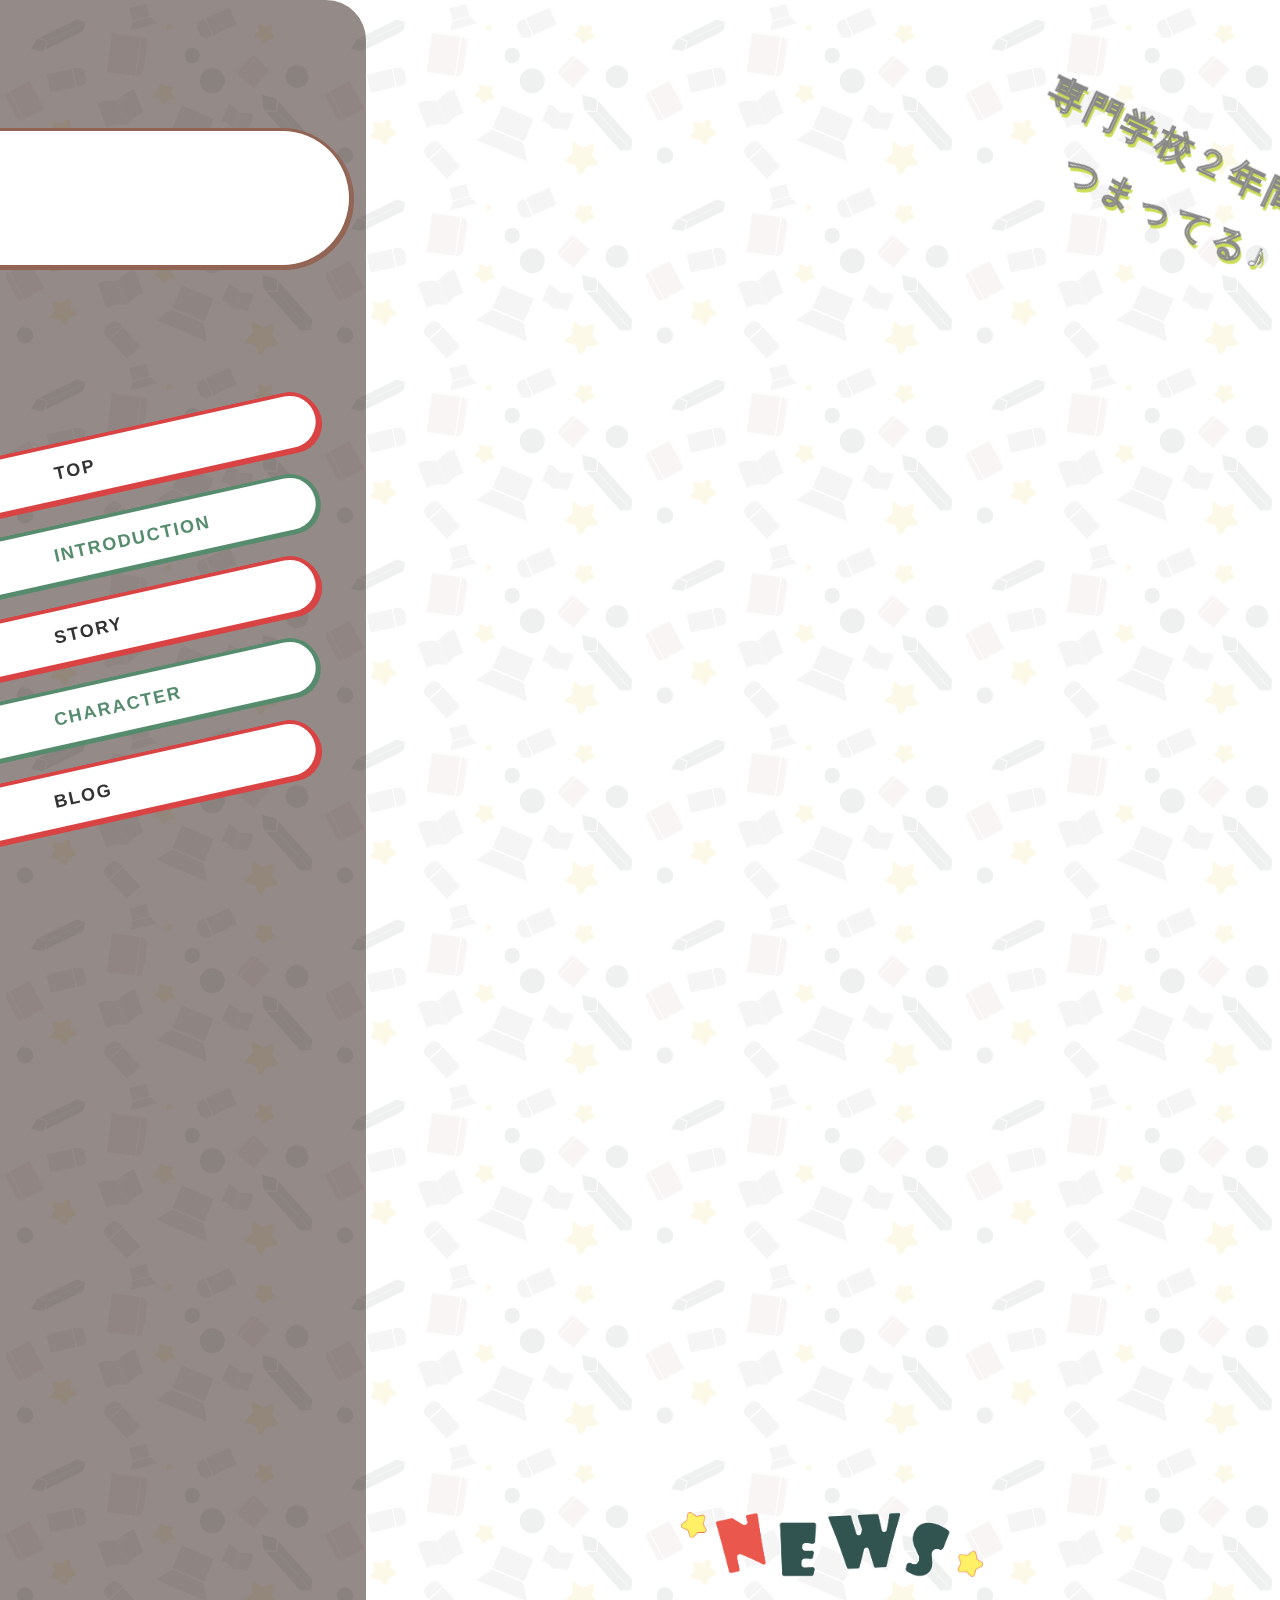
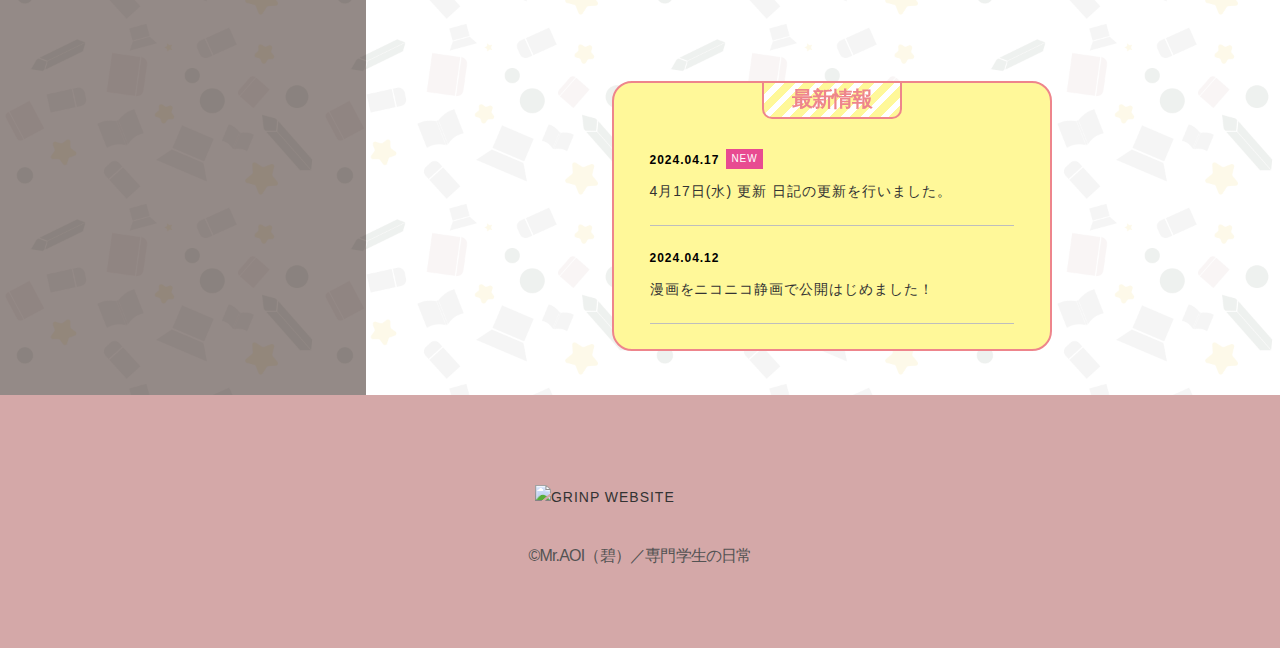
==== commit cc224e46: "デザインの修正" ====
--- a/index.html
+++ b/index.html
@@ -91,6 +91,7 @@
 
                     <section><!--最新情報Area　はじめ-->
 
+                        <div class="kanban"><img src="img/common/news.png" style="width: 80%;margin:0 auto;text-align: center;"></div>
                         <div class="sp_twitterWidget">
                             <h2 class="twi_h2"><span>最新情報</span></h2>
 
--- a/css/mobile.css
+++ b/css/mobile.css
@@ -287,6 +287,7 @@
   margin: 0px auto;
   padding: 50px 0;
   width: 60%;
+  text-align: center;
 }
 
 @media screen and (max-width:479px) {
@@ -294,8 +295,8 @@
   /*モバイル版*/
   .kanban {
     margin: 0px auto;
-    padding: 50px 0 20px;
-    width: 100%;
+    padding: 20px 0;
+    width: 50%;
   }
 }
 
@@ -686,13 +687,13 @@
 
 }
 
-@media screen and (max-width: 479px) {
+@media screen and (max-width: 670px) {
   .chara_item .transByImg {
     transform: translateY(200px);
   }
 }
 
-@media screen and (max-width: 479px) {
+@media screen and (max-width: 300px) {
 
   /*使うかわからないけど*/
   .chara_item .transByImg {
@@ -969,7 +970,7 @@
   }
 }
 
-@media screen and (max-width: 479px) {
+@media screen and (max-width: 400px) {
   /*使うかわからないけど*/
 
   .text {
@@ -1003,6 +1004,42 @@
   }
 
 
+  .chara_head {
+    /* 最小1.8rem | SP:2rem | TB:2.5rem | PC:3rem | 最大3.2rem */
+    /*font-size: 24px;/*clamp(1.8rem, calc(1.25vw + 1.5rem), 3.2rem);*/
+    line-height: 1.4091;
+    font-weight: 800;
+    margin-bottom: 0px;
+  }
+
+  .chara_head_name {
+    font-family: "Zen Maru Gothic", sans-serif;
+    font-weight: 400;
+    font-style: normal;
+    margin-bottom: 10px;
+
+    /* 最小1.8rem | SP:2rem | TB:2.5rem | PC:3rem | 最大3.2rem */
+    font-size: 10px;
+    line-height: 1.4091;
+    font-weight: 800;
+    color: #ffffff;
+  }
+
+  .chara_head_name_kana {
+    font-family: "Manrope", sans-serif;
+    font-optical-sizing: auto;
+    font-weight: 300;
+    /*200-800*/
+    letter-spacing: 0.1em;
+    font-stretch: semi-condensed;
+    font-style: normal;
+
+
+    font-size: 9px !important;
+    top: -10px;
+    left: 10px !important;
+    position: relative;
+  }
 
   .text p {
     /*キャラ紹介の本文部分*/
@@ -1040,11 +1077,22 @@
 }
 
 
-@media screen and (max-width: 479px) {
-  .pc_main{
-    width: 100%;
-  }
-}
+
+/*
+.chara_head_name{
+color:blue;
+}
+.chara_head_name_kana
+{
+color:pink;
+font-size: 12px;;
+}
+.chara_head_lines
+{
+color:red;
+}
+*/
+
 
 
 
@@ -1403,43 +1451,15 @@
   margin-right:4%;
   height: 100%;
 }
-/*characterページのみ使用するPCで小さい場合は固定幅にする部分*/
-@media screen and (min-width:480px) and (max-width:1240px) {
-  .pc-main {
-    width: 800px;
-    margin-left: 100px;
-
-  }
-  .chara_list{
-    width: 500px;
-
-  }
-  .chara_box{
-    width:780px;
-  }
-  .chara_txt{
-    width:400px;
-  }
-  .chara_pic{
-    width:380px;
-  }
-}
 
 @media screen and (max-width:479px) {
   .pc-main {
     /* display: flex;*/
     position: relative;
-    width: 100%;
+    width: 60%;
     margin-left: 5%;
     height: 100%;
   }
-
-  .main-chara-sp{
-    margin-left:0 !important;
-    margin-right:0 !important;
-  }
-
-
 }
 
 
